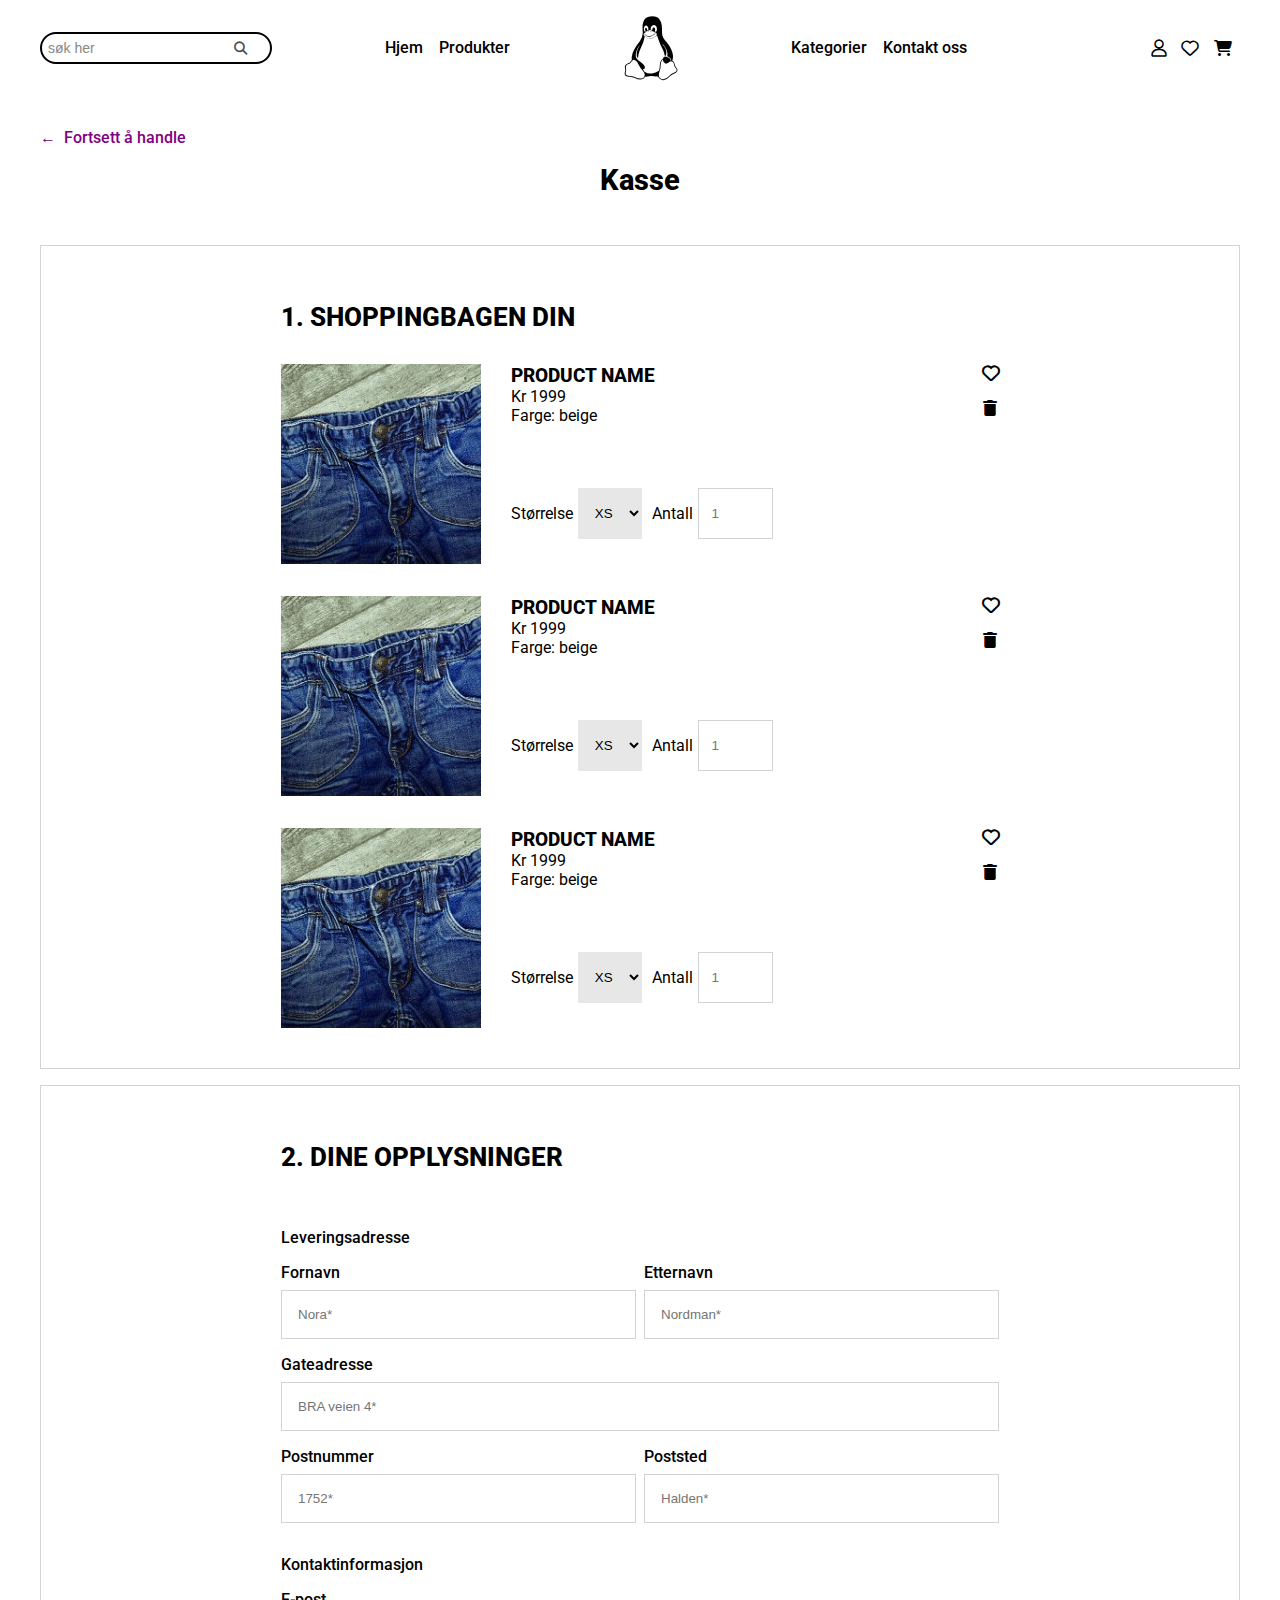
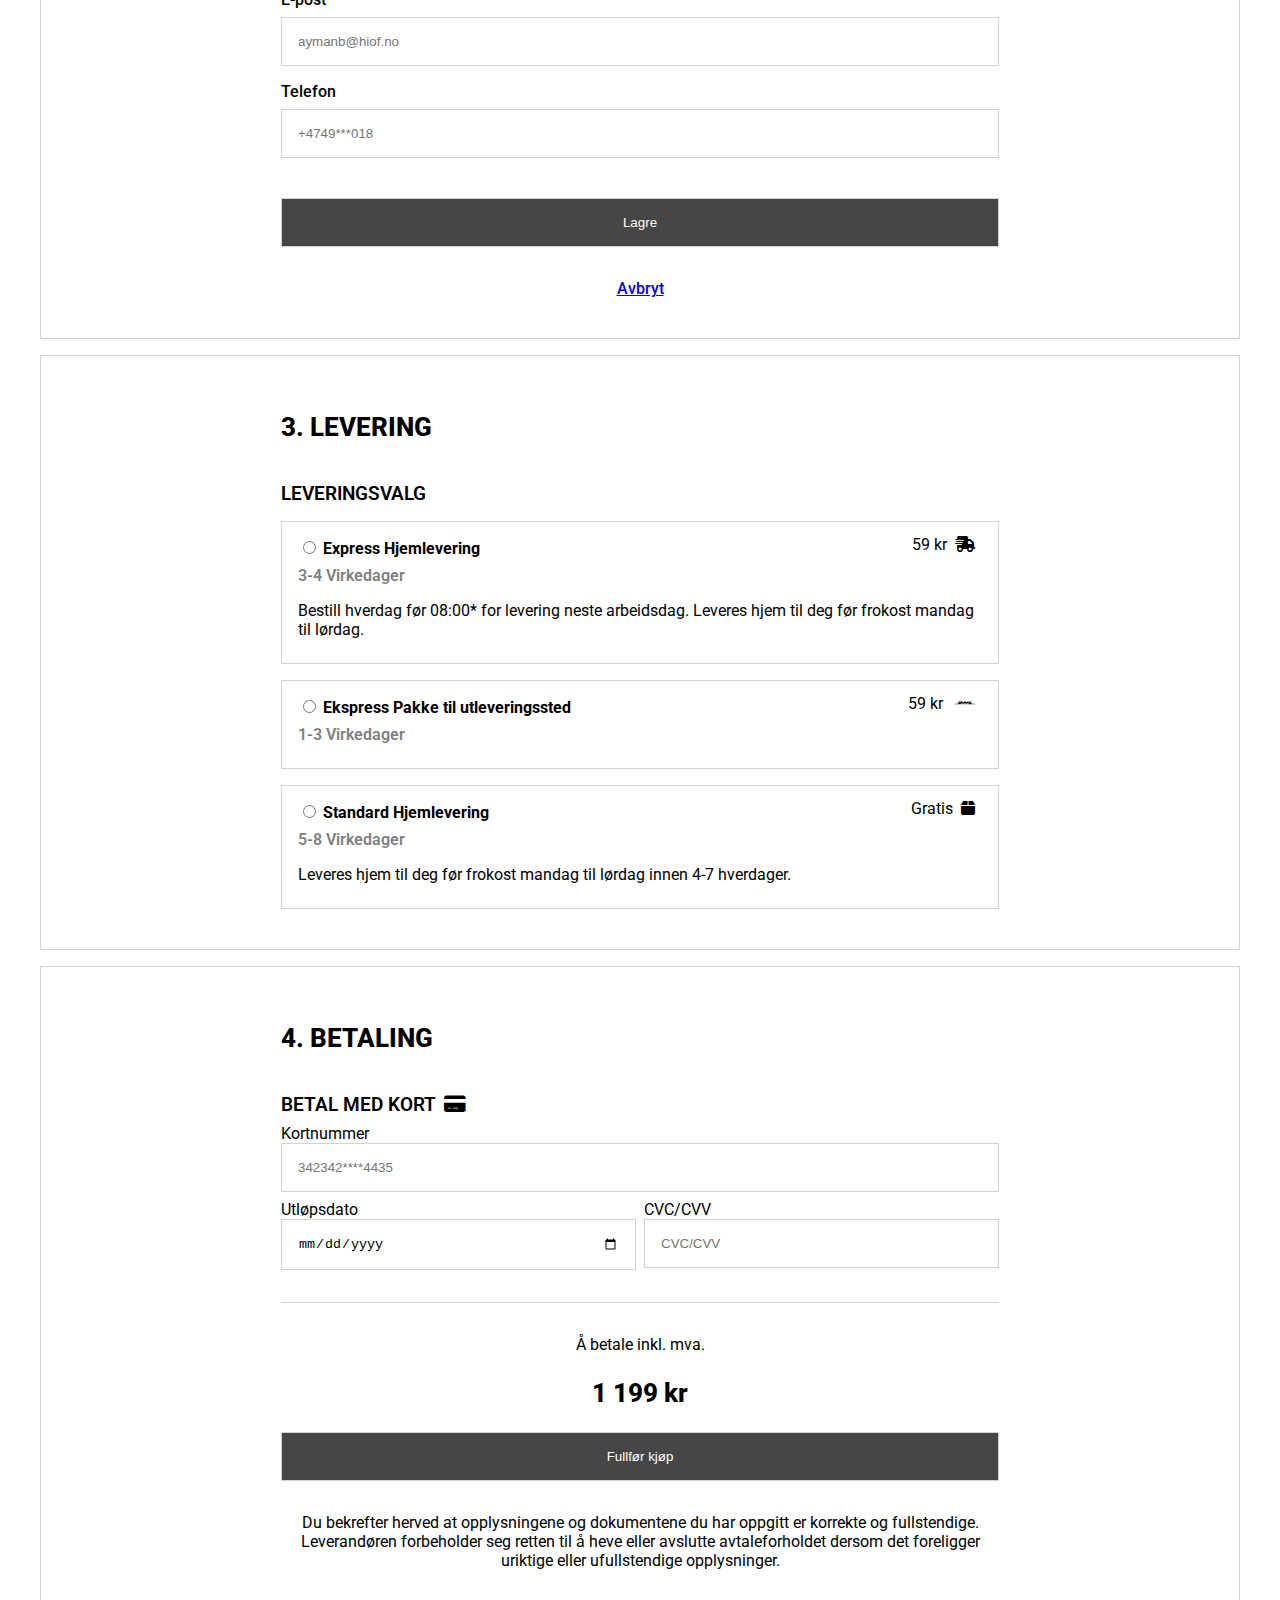
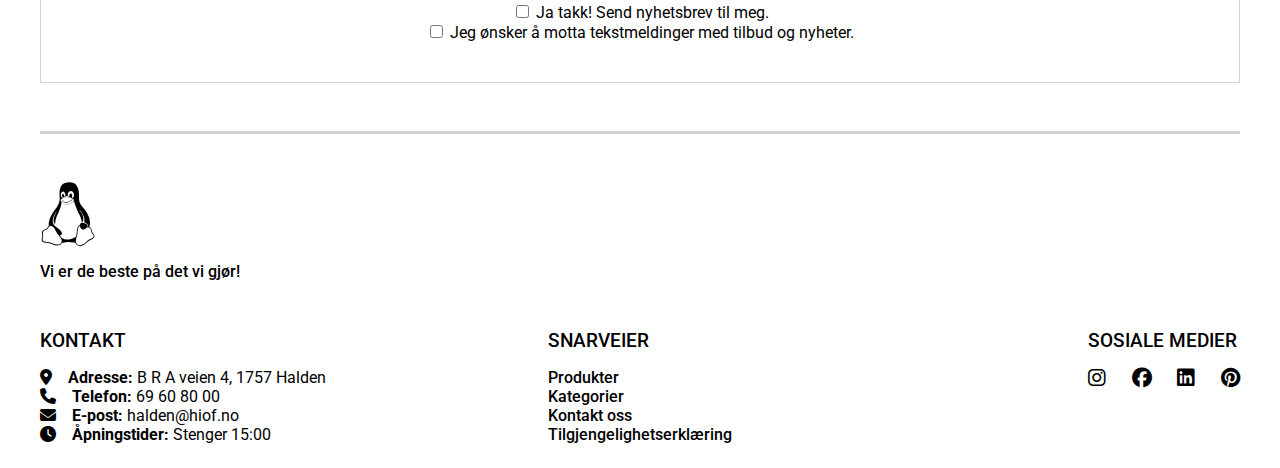
==== checkout.html @ c7c42a39 "Added schema to the rest of the sites" ====
<!DOCTYPE html>
<html lang="nb">
<head>
    <meta charset="UTF-8">
    <meta name="viewport" content="width=device-width, initial-scale=1.0">
    <!-- SEO meta start-->
    <meta name="description" content="Betalingsside - Få dine favoritt klestøy levert til deg.">
    <meta name="author" content="Ayman Bellamine">
    <meta name="keywords" content="mote, stil, klær">
    <!-- SEO meta slutt-->

    <!-- Facebook meta start -->
    <meta property="og:title" content="Mote for både hverdagen og spesielle anledninger.">
    <meta property="og:image" content="images/outfit_220x450.jpg">
    <!-- Facebook meta slutt -->

    <!-- twitter meta start -->
    <meta name="twitter:title" content="Mote for både hverdagen og spesielle anledninger.">
    <meta name="twitter:site" content="@best_fashion_shop"> <!-- Later som det er ekte >.< -->
    <meta name="twitter:author" content="@aymanbella"> <!-- Har ikke twitter, takk og lov :) -->
    <meta name="twitter:card" content="summary_large_image">
    <!-- twitter meta slutt -->
     
    <link rel="stylesheet" href="ikoner/css/solid.css">
    <link rel="stylesheet" href="ikoner/css/fontawesome.css">
    <link rel="stylesheet" href="ikoner/css/brands.css">
    <link rel="stylesheet" href="css/style.css">
    <title>Min nettbutikk | FASHION</title>
</head>
<body itemscope itemtype="https://schema.org/ClothingStore">
    <meta itemprop="name" content="Ayman's motebutikk">
    <meta itemprop="priceRange" content="$$$">
    <header id="site-header">
        <form id="search-bar">
            <label>
                <input type="search" placeholder="søk her" id="search">
                </label>
                <button type="submit"><i class="fa-solid fa-magnifying-glass"></i></button>
        </form>
        <nav id="site-nav">
            <ul>
                <li><a href="index.html">Hjem</a></li>
                <li><a href="index.html#pop-products">Produkter</a></li>
            </ul>
            <a href="index.html"><i class="fa-brands fa-linux"></i></a>
            <ul>
                <li><a href="index.html#pop-categories">Kategorier</a></li>
                <li><a href="#footer-contact">Kontakt oss</a>
            </ul>
        </nav>
        <nav id="customer-nav">
            <a href="#"><i class="fa-regular fa-user"></i></a>
            <a href="#"><i class="fa-regular fa-heart"></i></a>
            <a href="checkout.html"><i class="fa-solid fa-cart-shopping"></i></a>
        </nav>
    </header>
    <main>
        <a href="index.html" id="keep-shopping-link">Fortsett å handle</a>
        <h1 id="cart-header">Kasse</h1>
        <section class="checkout-container">
            <h2>1. SHOPPINGBAGEN DIN</h2>
            <article class="checkout-product">
                <figure>
                    <img src="images/jeans_200x200.jpg" alt="">
                    <figcaption>
                        <h4>PRODUCT NAME</h4>
                        <p>Kr 1999</p>
                        <p>Farge: beige</p>
                    </figcaption>
                </figure>
                <form class="checkout-form">
                    <p>Størrelse</p>
                    <select class="cart-size-menu" name="size">
                        <option>XS</option>
                        <option>S</option>
                        <option>M</option>
                        <option>L</option>
                        <option>XL</option>
                    </select>
                    <label for="qty-input-1">Antall</label>
                    <input type="number" id="qty-input-1" class="quantity" placeholder="1" min="1" max="10">
                </form>
                <ul>
                    <li><i class="fa-regular fa-heart"></i></li>
                    <li><i class="fa-solid fa-trash"></i></li>
                </ul>
            </article>
            <article class="checkout-product">
                <figure>
                    <img src="images/jeans_200x200.jpg" alt="">
                    <figcaption>
                        <h4>PRODUCT NAME</h4>
                        <p>Kr 1999</p>
                        <p>Farge: beige</p>
                    </figcaption>
                </figure>
                <form class="checkout-form">
                    <p>Størrelse</p>
                    <select class="cart-size-menu" name="size">
                        <option>XS</option>
                        <option>S</option>
                        <option>M</option>
                        <option>L</option>
                        <option>XL</option>
                    </select>
                    <label for="qty-input-2">Antall</label>
                    <input type="number" id="qty-input-2" class="quantity" placeholder="1" min="1" max="10">
                </form>
                <ul>
                    <li><i class="fa-regular fa-heart"></i></li>
                    <li><i class="fa-solid fa-trash"></i></li>
                </ul>
            </article>
            <article class="checkout-product">
                <figure>
                    <img src="images/jeans_200x200.jpg" alt="">
                    <figcaption>
                        <h4>PRODUCT NAME</h4>
                        <p>Kr 1999</p>
                        <p>Farge: beige</p>
                    </figcaption>
                </figure>
                <form class="checkout-form">
                    <p>Størrelse</p>
                    <select class="cart-size-menu" name="size">
                        <option>XS</option>
                        <option>S</option>
                        <option>M</option>
                        <option>L</option>
                        <option>XL</option>
                    </select>
                    <label for="qty-input-3">Antall</label>
                    <input type="number" id="qty-input-3" class="quantity" placeholder="1" min="1" max="10">
                </form>
                <ul>
                    <li><i class="fa-regular fa-heart"></i></li>
                    <li><i class="fa-solid fa-trash"></i></li>
                </ul>
            </article>
        </section>
        <section class="checkout-container">
            <h2>2. DINE OPPLYSNINGER</h2>
            <form id="customer-data-form">
                <p id="p-address">Leveringsadresse</p>
                <label>
                    Fornavn
                    <input type="text" placeholder="Nora*" id="fname">
                </label>
                <label>
                    Etternavn
                    <input type="text" placeholder="Nordman*" id="lname">
                </label>
                <label id="address-label">
                    Gateadresse
                    <input type="text" placeholder="BRA veien 4*" id="address">
                </label>
                <label>
                    Postnummer
                    <input type="number" placeholder="1752*" id="postcode" min="1" max="9999">
                </label>
                <label>
                    Poststed
                    <input type="text" placeholder="Halden*" id="postarea">
                </label>
                <p id="p-contactinfo">Kontaktinformasjon</p>
                <label id="email-label">
                    E-post
                    <input type="email" placeholder="aymanb@hiof.no" id="email">
                </label>
                <label id="phone-label">
                    Telefon
                    <input type="tel" placeholder="+4749***018" id="phone">
                </label>
                <input type="submit" value="Lagre" id="save-btn">
                <a href="#">Avbryt</a>
            </form>
        </section>
        <section class="checkout-container">
            <h2>3. LEVERING</h2>
            <form id="delivery-form">
                <h4>LEVERINGSVALG</h4>
                <label>
                    <input type="radio" id="express-home" name="choice">
                    <span class="delivery-type">Express Hjemlevering</span>     
                    <span class="delivery-time">3-4 Virkedager</span>
                    <span class="delivery-price">59 kr<i class="fa-solid fa-truck-fast" aria-hidden="true"></i></span>
                    <span class="delivery-info">
                        Bestill hverdag før 08:00* for levering neste arbeidsdag.
                        Leveres hjem til deg før frokost mandag til lørdag.
                    </span>         
                </label>
                <label>
                    <input type="radio" id="express-pickup" name="choice">
                    <span class="delivery-type">Ekspress Pakke til utleveringssted</span>
                    <span class="delivery-time">1-3 Virkedager</span>
                    <span class="delivery-price">59 kr <i class="fa-brands fa-dhl" aria-hidden="true"></i></span>
                </label>
                <label>
                    <input type="radio" id="standard" name="choice">
                    <span class="delivery-type">Standard Hjemlevering</span>
                    <span class="delivery-time">5-8 Virkedager</span>
                    <span class="delivery-price">Gratis<i class="fa-solid fa-box" aria-hidden="true"></i></span>
                    <span class="delivery-info">
                        Leveres hjem til deg før frokost mandag til lørdag
                        innen 4-7 hverdager.
                    </span>
                </label>
            </form>
        </section>
        <section class="checkout-container">
            <h2>4. BETALING</h2>
            <form id="payment-form">
                <h4>BETAL MED KORT<i class="fa-solid fa-credit-card"></i></h4>
                <label id="card-num-label">
                Kortnummer
                <input type="number" placeholder="342342****4435" id="card-number">
                </label>
                <label>
                Utløpsdato
                <input type="date" id="card-date">
                </label>
                <label>
                CVC/CVV
                <input type="number" placeholder="CVC/CVV" id="card-cvc">
                </label>
                <p>Å betale inkl. mva.</p>
                <h3>1 199 kr</h3>
                <input type="submit" id="purchase-btn" value="Fullfør kjøp">
            </form>
            <p id="p-payment-terms">
                Du bekrefter herved at opplysningene og dokumentene du har oppgitt er
                korrekte og fullstendige. Leverandøren forbeholder seg retten til å
                heve eller avslutte avtaleforholdet dersom det foreligger uriktige
                eller ufullstendige opplysninger.
            </p>
            <form id="spam-form">
                <label>
                    <input type="checkbox" id="newsletter" name="newsletter">
                    <span>Ja takk! Send nyhetsbrev til meg.</span>
                </label>
                <label>
                    <input type="checkbox" id="messages" name="messages">
                    <span>Jeg ønsker å motta tekstmeldinger med tilbud og nyheter.</span>
                </label>
            </form>
        </section>
    </main>
    <footer>
        <section class="footer-logo" id="footer-logo">
            <h2 class="visually-hidden">Footer logo</h2>
            <i class="fa-brands fa-linux"></i>
            <p itemprop="slogan">Vi er de beste på det vi gjør!</p>
        </section>
        <section id="footer-contact">
            <h4>KONTAKT</h4>
            <ul>
                <li itemprop="address"><i class="fa-solid fa-location-dot"></i><b>Adresse:</b> B R A veien 4, 1757 Halden</li>
                <li itemprop="telephone"><i class="fa-solid fa-phone"></i><b>Telefon:</b> 69 60 80 00</li>
                <li itemprop="email"><i class="fa-solid fa-envelope"></i><b>E-post:</b> halden@hiof.no</li>
                <li itemprop="openingHours"><i class="fa-solid fa-clock"></i><b>Åpningstider:</b> Stenger 15:00</li>
            </ul>
        </section>
        <section id="footer-shortcuts">
            <h4>SNARVEIER</h4>
            <nav>
                <ul>
                    <li><a href="index.html/#pop-products">Produkter</a></li>
                    <li><a href="index.html/#pop-categories">Kategorier</a></li>
                    <li><a href="#footer-contact">Kontakt oss</a></li>
                    <li><a href="#">Tilgjengelighetserklæring</a></li>
                </ul>
            </nav>
        </section>
        <section id="footer-some">
            <h4>SOSIALE MEDIER</h4>
            <ul>
                <li><a href="https://www.instagram.com"><i class="fa-brands fa-instagram"></i></a></li>
                <li><a href="https://www.facebook.com"><i class="fa-brands fa-facebook"></i></a></li>
                <li><a href="https://www.linkedin.com"><i class="fa-brands fa-linkedin"></i></a></li>
                <li><a href="https://www.pinterest.com"><i class="fa-brands fa-pinterest"></i></a></li>
            </ul>
        </section>
    </footer>
</body>
</html>
---- ikoner/css/solid.css ----
/*!
 * Font Awesome Free 6.6.0 by @fontawesome - https://fontawesome.com
 * License - https://fontawesome.com/license/free (Icons: CC BY 4.0, Fonts: SIL OFL 1.1, Code: MIT License)
 * Copyright 2024 Fonticons, Inc.
 */
:root, :host {
  --fa-style-family-classic: "Font Awesome 6 Free";
  --fa-font-solid: normal 900 1em/1 "Font Awesome 6 Free";
}

@font-face {
  font-family: "Font Awesome 6 Free";
  font-style: normal;
  font-weight: 900;
  font-display: block;
  src: url("../webfonts/fa-solid-900.woff2") format("woff2"), url("../webfonts/fa-solid-900.ttf") format("truetype");
}
.fas,
.fa-solid {
  font-weight: 900;
}/*# sourceMappingURL=solid.css.map */
---- ikoner/css/brands.css ----
/*!
 * Font Awesome Free 6.6.0 by @fontawesome - https://fontawesome.com
 * License - https://fontawesome.com/license/free (Icons: CC BY 4.0, Fonts: SIL OFL 1.1, Code: MIT License)
 * Copyright 2024 Fonticons, Inc.
 */
:root, :host {
  --fa-style-family-brands: "Font Awesome 6 Brands";
  --fa-font-brands: normal 400 1em/1 "Font Awesome 6 Brands";
}

@font-face {
  font-family: "Font Awesome 6 Brands";
  font-style: normal;
  font-weight: 400;
  font-display: block;
  src: url("../webfonts/fa-brands-400.woff2") format("woff2"), url("../webfonts/fa-brands-400.ttf") format("truetype");
}
.fab,
.fa-brands {
  font-weight: 400;
}

.fa-monero:before {
  content: "\f3d0";
}

.fa-hooli:before {
  content: "\f427";
}

.fa-yelp:before {
  content: "\f1e9";
}

.fa-cc-visa:before {
  content: "\f1f0";
}

.fa-lastfm:before {
  content: "\f202";
}

.fa-shopware:before {
  content: "\f5b5";
}

.fa-creative-commons-nc:before {
  content: "\f4e8";
}

.fa-aws:before {
  content: "\f375";
}

.fa-redhat:before {
  content: "\f7bc";
}

.fa-yoast:before {
  content: "\f2b1";
}

.fa-cloudflare:before {
  content: "\e07d";
}

.fa-ups:before {
  content: "\f7e0";
}

.fa-pixiv:before {
  content: "\e640";
}

.fa-wpexplorer:before {
  content: "\f2de";
}

.fa-dyalog:before {
  content: "\f399";
}

.fa-bity:before {
  content: "\f37a";
}

.fa-stackpath:before {
  content: "\f842";
}

.fa-buysellads:before {
  content: "\f20d";
}

.fa-first-order:before {
  content: "\f2b0";
}

.fa-modx:before {
  content: "\f285";
}

.fa-guilded:before {
  content: "\e07e";
}

.fa-vnv:before {
  content: "\f40b";
}

.fa-square-js:before {
  content: "\f3b9";
}

.fa-js-square:before {
  content: "\f3b9";
}

.fa-microsoft:before {
  content: "\f3ca";
}

.fa-qq:before {
  content: "\f1d6";
}

.fa-orcid:before {
  content: "\f8d2";
}

.fa-java:before {
  content: "\f4e4";
}

.fa-invision:before {
  content: "\f7b0";
}

.fa-creative-commons-pd-alt:before {
  content: "\f4ed";
}

.fa-centercode:before {
  content: "\f380";
}

.fa-glide-g:before {
  content: "\f2a6";
}

.fa-drupal:before {
  content: "\f1a9";
}

.fa-jxl:before {
  content: "\e67b";
}

.fa-dart-lang:before {
  content: "\e693";
}

.fa-hire-a-helper:before {
  content: "\f3b0";
}

.fa-creative-commons-by:before {
  content: "\f4e7";
}

.fa-unity:before {
  content: "\e049";
}

.fa-whmcs:before {
  content: "\f40d";
}

.fa-rocketchat:before {
  content: "\f3e8";
}

.fa-vk:before {
  content: "\f189";
}

.fa-untappd:before {
  content: "\f405";
}

.fa-mailchimp:before {
  content: "\f59e";
}

.fa-css3-alt:before {
  content: "\f38b";
}

.fa-square-reddit:before {
  content: "\f1a2";
}

.fa-reddit-square:before {
  content: "\f1a2";
}

.fa-vimeo-v:before {
  content: "\f27d";
}

.fa-contao:before {
  content: "\f26d";
}

.fa-square-font-awesome:before {
  content: "\e5ad";
}

.fa-deskpro:before {
  content: "\f38f";
}

.fa-brave:before {
  content: "\e63c";
}

.fa-sistrix:before {
  content: "\f3ee";
}

.fa-square-instagram:before {
  content: "\e055";
}

.fa-instagram-square:before {
  content: "\e055";
}

.fa-battle-net:before {
  content: "\f835";
}

.fa-the-red-yeti:before {
  content: "\f69d";
}

.fa-square-hacker-news:before {
  content: "\f3af";
}

.fa-hacker-news-square:before {
  content: "\f3af";
}

.fa-edge:before {
  content: "\f282";
}

.fa-threads:before {
  content: "\e618";
}

.fa-napster:before {
  content: "\f3d2";
}

.fa-square-snapchat:before {
  content: "\f2ad";
}

.fa-snapchat-square:before {
  content: "\f2ad";
}

.fa-google-plus-g:before {
  content: "\f0d5";
}

.fa-artstation:before {
  content: "\f77a";
}

.fa-markdown:before {
  content: "\f60f";
}

.fa-sourcetree:before {
  content: "\f7d3";
}

.fa-google-plus:before {
  content: "\f2b3";
}

.fa-diaspora:before {
  content: "\f791";
}

.fa-foursquare:before {
  content: "\f180";
}

.fa-stack-overflow:before {
  content: "\f16c";
}

.fa-github-alt:before {
  content: "\f113";
}

.fa-phoenix-squadron:before {
  content: "\f511";
}

.fa-pagelines:before {
  content: "\f18c";
}

.fa-algolia:before {
  content: "\f36c";
}

.fa-red-river:before {
  content: "\f3e3";
}

.fa-creative-commons-sa:before {
  content: "\f4ef";
}

.fa-safari:before {
  content: "\f267";
}

.fa-google:before {
  content: "\f1a0";
}

.fa-square-font-awesome-stroke:before {
  content: "\f35c";
}

.fa-font-awesome-alt:before {
  content: "\f35c";
}

.fa-atlassian:before {
  content: "\f77b";
}

.fa-linkedin-in:before {
  content: "\f0e1";
}

.fa-digital-ocean:before {
  content: "\f391";
}

.fa-nimblr:before {
  content: "\f5a8";
}

.fa-chromecast:before {
  content: "\f838";
}

.fa-evernote:before {
  content: "\f839";
}

.fa-hacker-news:before {
  content: "\f1d4";
}

.fa-creative-commons-sampling:before {
  content: "\f4f0";
}

.fa-adversal:before {
  content: "\f36a";
}

.fa-creative-commons:before {
  content: "\f25e";
}

.fa-watchman-monitoring:before {
  content: "\e087";
}

.fa-fonticons:before {
  content: "\f280";
}

.fa-weixin:before {
  content: "\f1d7";
}

.fa-shirtsinbulk:before {
  content: "\f214";
}

.fa-codepen:before {
  content: "\f1cb";
}

.fa-git-alt:before {
  content: "\f841";
}

.fa-lyft:before {
  content: "\f3c3";
}

.fa-rev:before {
  content: "\f5b2";
}

.fa-windows:before {
  content: "\f17a";
}

.fa-wizards-of-the-coast:before {
  content: "\f730";
}

.fa-square-viadeo:before {
  content: "\f2aa";
}

.fa-viadeo-square:before {
  content: "\f2aa";
}

.fa-meetup:before {
  content: "\f2e0";
}

.fa-centos:before {
  content: "\f789";
}

.fa-adn:before {
  content: "\f170";
}

.fa-cloudsmith:before {
  content: "\f384";
}

.fa-opensuse:before {
  content: "\e62b";
}

.fa-pied-piper-alt:before {
  content: "\f1a8";
}

.fa-square-dribbble:before {
  content: "\f397";
}

.fa-dribbble-square:before {
  content: "\f397";
}

.fa-codiepie:before {
  content: "\f284";
}

.fa-node:before {
  content: "\f419";
}

.fa-mix:before {
  content: "\f3cb";
}

.fa-steam:before {
  content: "\f1b6";
}

.fa-cc-apple-pay:before {
  content: "\f416";
}

.fa-scribd:before {
  content: "\f28a";
}

.fa-debian:before {
  content: "\e60b";
}

.fa-openid:before {
  content: "\f19b";
}

.fa-instalod:before {
  content: "\e081";
}

.fa-expeditedssl:before {
  content: "\f23e";
}

.fa-sellcast:before {
  content: "\f2da";
}

.fa-square-twitter:before {
  content: "\f081";
}

.fa-twitter-square:before {
  content: "\f081";
}

.fa-r-project:before {
  content: "\f4f7";
}

.fa-delicious:before {
  content: "\f1a5";
}

.fa-freebsd:before {
  content: "\f3a4";
}

.fa-vuejs:before {
  content: "\f41f";
}

.fa-accusoft:before {
  content: "\f369";
}

.fa-ioxhost:before {
  content: "\f208";
}

.fa-fonticons-fi:before {
  content: "\f3a2";
}

.fa-app-store:before {
  content: "\f36f";
}

.fa-cc-mastercard:before {
  content: "\f1f1";
}

.fa-itunes-note:before {
  content: "\f3b5";
}

.fa-golang:before {
  content: "\e40f";
}

.fa-kickstarter:before {
  content: "\f3bb";
}

.fa-square-kickstarter:before {
  content: "\f3bb";
}

.fa-grav:before {
  content: "\f2d6";
}

.fa-weibo:before {
  content: "\f18a";
}

.fa-uncharted:before {
  content: "\e084";
}

.fa-firstdraft:before {
  content: "\f3a1";
}

.fa-square-youtube:before {
  content: "\f431";
}

.fa-youtube-square:before {
  content: "\f431";
}

.fa-wikipedia-w:before {
  content: "\f266";
}

.fa-wpressr:before {
  content: "\f3e4";
}

.fa-rendact:before {
  content: "\f3e4";
}

.fa-angellist:before {
  content: "\f209";
}

.fa-galactic-republic:before {
  content: "\f50c";
}

.fa-nfc-directional:before {
  content: "\e530";
}

.fa-skype:before {
  content: "\f17e";
}

.fa-joget:before {
  content: "\f3b7";
}

.fa-fedora:before {
  content: "\f798";
}

.fa-stripe-s:before {
  content: "\f42a";
}

.fa-meta:before {
  content: "\e49b";
}

.fa-laravel:before {
  content: "\f3bd";
}

.fa-hotjar:before {
  content: "\f3b1";
}

.fa-bluetooth-b:before {
  content: "\f294";
}

.fa-square-letterboxd:before {
  content: "\e62e";
}

.fa-sticker-mule:before {
  content: "\f3f7";
}

.fa-creative-commons-zero:before {
  content: "\f4f3";
}

.fa-hips:before {
  content: "\f452";
}

.fa-behance:before {
  content: "\f1b4";
}

.fa-reddit:before {
  content: "\f1a1";
}

.fa-discord:before {
  content: "\f392";
}

.fa-chrome:before {
  content: "\f268";
}

.fa-app-store-ios:before {
  content: "\f370";
}

.fa-cc-discover:before {
  content: "\f1f2";
}

.fa-wpbeginner:before {
  content: "\f297";
}

.fa-confluence:before {
  content: "\f78d";
}

.fa-shoelace:before {
  content: "\e60c";
}

.fa-mdb:before {
  content: "\f8ca";
}

.fa-dochub:before {
  content: "\f394";
}

.fa-accessible-icon:before {
  content: "\f368";
}

.fa-ebay:before {
  content: "\f4f4";
}

.fa-amazon:before {
  content: "\f270";
}

.fa-unsplash:before {
  content: "\e07c";
}

.fa-yarn:before {
  content: "\f7e3";
}

.fa-square-steam:before {
  content: "\f1b7";
}

.fa-steam-square:before {
  content: "\f1b7";
}

.fa-500px:before {
  content: "\f26e";
}

.fa-square-vimeo:before {
  content: "\f194";
}

.fa-vimeo-square:before {
  content: "\f194";
}

.fa-asymmetrik:before {
  content: "\f372";
}

.fa-font-awesome:before {
  content: "\f2b4";
}

.fa-font-awesome-flag:before {
  content: "\f2b4";
}

.fa-font-awesome-logo-full:before {
  content: "\f2b4";
}

.fa-gratipay:before {
  content: "\f184";
}

.fa-apple:before {
  content: "\f179";
}

.fa-hive:before {
  content: "\e07f";
}

.fa-gitkraken:before {
  content: "\f3a6";
}

.fa-keybase:before {
  content: "\f4f5";
}

.fa-apple-pay:before {
  content: "\f415";
}

.fa-padlet:before {
  content: "\e4a0";
}

.fa-amazon-pay:before {
  content: "\f42c";
}

.fa-square-github:before {
  content: "\f092";
}

.fa-github-square:before {
  content: "\f092";
}

.fa-stumbleupon:before {
  content: "\f1a4";
}

.fa-fedex:before {
  content: "\f797";
}

.fa-phoenix-framework:before {
  content: "\f3dc";
}

.fa-shopify:before {
  content: "\e057";
}

.fa-neos:before {
  content: "\f612";
}

.fa-square-threads:before {
  content: "\e619";
}

.fa-hackerrank:before {
  content: "\f5f7";
}

.fa-researchgate:before {
  content: "\f4f8";
}

.fa-swift:before {
  content: "\f8e1";
}

.fa-angular:before {
  content: "\f420";
}

.fa-speakap:before {
  content: "\f3f3";
}

.fa-angrycreative:before {
  content: "\f36e";
}

.fa-y-combinator:before {
  content: "\f23b";
}

.fa-empire:before {
  content: "\f1d1";
}

.fa-envira:before {
  content: "\f299";
}

.fa-google-scholar:before {
  content: "\e63b";
}

.fa-square-gitlab:before {
  content: "\e5ae";
}

.fa-gitlab-square:before {
  content: "\e5ae";
}

.fa-studiovinari:before {
  content: "\f3f8";
}

.fa-pied-piper:before {
  content: "\f2ae";
}

.fa-wordpress:before {
  content: "\f19a";
}

.fa-product-hunt:before {
  content: "\f288";
}

.fa-firefox:before {
  content: "\f269";
}

.fa-linode:before {
  content: "\f2b8";
}

.fa-goodreads:before {
  content: "\f3a8";
}

.fa-square-odnoklassniki:before {
  content: "\f264";
}

.fa-odnoklassniki-square:before {
  content: "\f264";
}

.fa-jsfiddle:before {
  content: "\f1cc";
}

.fa-sith:before {
  content: "\f512";
}

.fa-themeisle:before {
  content: "\f2b2";
}

.fa-page4:before {
  content: "\f3d7";
}

.fa-hashnode:before {
  content: "\e499";
}

.fa-react:before {
  content: "\f41b";
}

.fa-cc-paypal:before {
  content: "\f1f4";
}

.fa-squarespace:before {
  content: "\f5be";
}

.fa-cc-stripe:before {
  content: "\f1f5";
}

.fa-creative-commons-share:before {
  content: "\f4f2";
}

.fa-bitcoin:before {
  content: "\f379";
}

.fa-keycdn:before {
  content: "\f3ba";
}

.fa-opera:before {
  content: "\f26a";
}

.fa-itch-io:before {
  content: "\f83a";
}

.fa-umbraco:before {
  content: "\f8e8";
}

.fa-galactic-senate:before {
  content: "\f50d";
}

.fa-ubuntu:before {
  content: "\f7df";
}

.fa-draft2digital:before {
  content: "\f396";
}

.fa-stripe:before {
  content: "\f429";
}

.fa-houzz:before {
  content: "\f27c";
}

.fa-gg:before {
  content: "\f260";
}

.fa-dhl:before {
  content: "\f790";
}

.fa-square-pinterest:before {
  content: "\f0d3";
}

.fa-pinterest-square:before {
  content: "\f0d3";
}

.fa-xing:before {
  content: "\f168";
}

.fa-blackberry:before {
  content: "\f37b";
}

.fa-creative-commons-pd:before {
  content: "\f4ec";
}

.fa-playstation:before {
  content: "\f3df";
}

.fa-quinscape:before {
  content: "\f459";
}

.fa-less:before {
  content: "\f41d";
}

.fa-blogger-b:before {
  content: "\f37d";
}

.fa-opencart:before {
  content: "\f23d";
}

.fa-vine:before {
  content: "\f1ca";
}

.fa-signal-messenger:before {
  content: "\e663";
}

.fa-paypal:before {
  content: "\f1ed";
}

.fa-gitlab:before {
  content: "\f296";
}

.fa-typo3:before {
  content: "\f42b";
}

.fa-reddit-alien:before {
  content: "\f281";
}

.fa-yahoo:before {
  content: "\f19e";
}

.fa-dailymotion:before {
  content: "\e052";
}

.fa-affiliatetheme:before {
  content: "\f36b";
}

.fa-pied-piper-pp:before {
  content: "\f1a7";
}

.fa-bootstrap:before {
  content: "\f836";
}

.fa-odnoklassniki:before {
  content: "\f263";
}

.fa-nfc-symbol:before {
  content: "\e531";
}

.fa-mintbit:before {
  content: "\e62f";
}

.fa-ethereum:before {
  content: "\f42e";
}

.fa-speaker-deck:before {
  content: "\f83c";
}

.fa-creative-commons-nc-eu:before {
  content: "\f4e9";
}

.fa-patreon:before {
  content: "\f3d9";
}

.fa-avianex:before {
  content: "\f374";
}

.fa-ello:before {
  content: "\f5f1";
}

.fa-gofore:before {
  content: "\f3a7";
}

.fa-bimobject:before {
  content: "\f378";
}

.fa-brave-reverse:before {
  content: "\e63d";
}

.fa-facebook-f:before {
  content: "\f39e";
}

.fa-square-google-plus:before {
  content: "\f0d4";
}

.fa-google-plus-square:before {
  content: "\f0d4";
}

.fa-web-awesome:before {
  content: "\e682";
}

.fa-mandalorian:before {
  content: "\f50f";
}

.fa-first-order-alt:before {
  content: "\f50a";
}

.fa-osi:before {
  content: "\f41a";
}

.fa-google-wallet:before {
  content: "\f1ee";
}

.fa-d-and-d-beyond:before {
  content: "\f6ca";
}

.fa-periscope:before {
  content: "\f3da";
}

.fa-fulcrum:before {
  content: "\f50b";
}

.fa-cloudscale:before {
  content: "\f383";
}

.fa-forumbee:before {
  content: "\f211";
}

.fa-mizuni:before {
  content: "\f3cc";
}

.fa-schlix:before {
  content: "\f3ea";
}

.fa-square-xing:before {
  content: "\f169";
}

.fa-xing-square:before {
  content: "\f169";
}

.fa-bandcamp:before {
  content: "\f2d5";
}

.fa-wpforms:before {
  content: "\f298";
}

.fa-cloudversify:before {
  content: "\f385";
}

.fa-usps:before {
  content: "\f7e1";
}

.fa-megaport:before {
  content: "\f5a3";
}

.fa-magento:before {
  content: "\f3c4";
}

.fa-spotify:before {
  content: "\f1bc";
}

.fa-optin-monster:before {
  content: "\f23c";
}

.fa-fly:before {
  content: "\f417";
}

.fa-aviato:before {
  content: "\f421";
}

.fa-itunes:before {
  content: "\f3b4";
}

.fa-cuttlefish:before {
  content: "\f38c";
}

.fa-blogger:before {
  content: "\f37c";
}

.fa-flickr:before {
  content: "\f16e";
}

.fa-viber:before {
  content: "\f409";
}

.fa-soundcloud:before {
  content: "\f1be";
}

.fa-digg:before {
  content: "\f1a6";
}

.fa-tencent-weibo:before {
  content: "\f1d5";
}

.fa-letterboxd:before {
  content: "\e62d";
}

.fa-symfony:before {
  content: "\f83d";
}

.fa-maxcdn:before {
  content: "\f136";
}

.fa-etsy:before {
  content: "\f2d7";
}

.fa-facebook-messenger:before {
  content: "\f39f";
}

.fa-audible:before {
  content: "\f373";
}

.fa-think-peaks:before {
  content: "\f731";
}

.fa-bilibili:before {
  content: "\e3d9";
}

.fa-erlang:before {
  content: "\f39d";
}

.fa-x-twitter:before {
  content: "\e61b";
}

.fa-cotton-bureau:before {
  content: "\f89e";
}

.fa-dashcube:before {
  content: "\f210";
}

.fa-42-group:before {
  content: "\e080";
}

.fa-innosoft:before {
  content: "\e080";
}

.fa-stack-exchange:before {
  content: "\f18d";
}

.fa-elementor:before {
  content: "\f430";
}

.fa-square-pied-piper:before {
  content: "\e01e";
}

.fa-pied-piper-square:before {
  content: "\e01e";
}

.fa-creative-commons-nd:before {
  content: "\f4eb";
}

.fa-palfed:before {
  content: "\f3d8";
}

.fa-superpowers:before {
  content: "\f2dd";
}

.fa-resolving:before {
  content: "\f3e7";
}

.fa-xbox:before {
  content: "\f412";
}

.fa-square-web-awesome-stroke:before {
  content: "\e684";
}

.fa-searchengin:before {
  content: "\f3eb";
}

.fa-tiktok:before {
  content: "\e07b";
}

.fa-square-facebook:before {
  content: "\f082";
}

.fa-facebook-square:before {
  content: "\f082";
}

.fa-renren:before {
  content: "\f18b";
}

.fa-linux:before {
  content: "\f17c";
}

.fa-glide:before {
  content: "\f2a5";
}

.fa-linkedin:before {
  content: "\f08c";
}

.fa-hubspot:before {
  content: "\f3b2";
}

.fa-deploydog:before {
  content: "\f38e";
}

.fa-twitch:before {
  content: "\f1e8";
}

.fa-flutter:before {
  content: "\e694";
}

.fa-ravelry:before {
  content: "\f2d9";
}

.fa-mixer:before {
  content: "\e056";
}

.fa-square-lastfm:before {
  content: "\f203";
}

.fa-lastfm-square:before {
  content: "\f203";
}

.fa-vimeo:before {
  content: "\f40a";
}

.fa-mendeley:before {
  content: "\f7b3";
}

.fa-uniregistry:before {
  content: "\f404";
}

.fa-figma:before {
  content: "\f799";
}

.fa-creative-commons-remix:before {
  content: "\f4ee";
}

.fa-cc-amazon-pay:before {
  content: "\f42d";
}

.fa-dropbox:before {
  content: "\f16b";
}

.fa-instagram:before {
  content: "\f16d";
}

.fa-cmplid:before {
  content: "\e360";
}

.fa-upwork:before {
  content: "\e641";
}

.fa-facebook:before {
  content: "\f09a";
}

.fa-gripfire:before {
  content: "\f3ac";
}

.fa-jedi-order:before {
  content: "\f50e";
}

.fa-uikit:before {
  content: "\f403";
}

.fa-fort-awesome-alt:before {
  content: "\f3a3";
}

.fa-phabricator:before {
  content: "\f3db";
}

.fa-ussunnah:before {
  content: "\f407";
}

.fa-earlybirds:before {
  content: "\f39a";
}

.fa-trade-federation:before {
  content: "\f513";
}

.fa-autoprefixer:before {
  content: "\f41c";
}

.fa-whatsapp:before {
  content: "\f232";
}

.fa-square-upwork:before {
  content: "\e67c";
}

.fa-slideshare:before {
  content: "\f1e7";
}

.fa-google-play:before {
  content: "\f3ab";
}

.fa-viadeo:before {
  content: "\f2a9";
}

.fa-line:before {
  content: "\f3c0";
}

.fa-google-drive:before {
  content: "\f3aa";
}

.fa-servicestack:before {
  content: "\f3ec";
}

.fa-simplybuilt:before {
  content: "\f215";
}

.fa-bitbucket:before {
  content: "\f171";
}

.fa-imdb:before {
  content: "\f2d8";
}

.fa-deezer:before {
  content: "\e077";
}

.fa-raspberry-pi:before {
  content: "\f7bb";
}

.fa-jira:before {
  content: "\f7b1";
}

.fa-docker:before {
  content: "\f395";
}

.fa-screenpal:before {
  content: "\e570";
}

.fa-bluetooth:before {
  content: "\f293";
}

.fa-gitter:before {
  content: "\f426";
}

.fa-d-and-d:before {
  content: "\f38d";
}

.fa-microblog:before {
  content: "\e01a";
}

.fa-cc-diners-club:before {
  content: "\f24c";
}

.fa-gg-circle:before {
  content: "\f261";
}

.fa-pied-piper-hat:before {
  content: "\f4e5";
}

.fa-kickstarter-k:before {
  content: "\f3bc";
}

.fa-yandex:before {
  content: "\f413";
}

.fa-readme:before {
  content: "\f4d5";
}

.fa-html5:before {
  content: "\f13b";
}

.fa-sellsy:before {
  content: "\f213";
}

.fa-square-web-awesome:before {
  content: "\e683";
}

.fa-sass:before {
  content: "\f41e";
}

.fa-wirsindhandwerk:before {
  content: "\e2d0";
}

.fa-wsh:before {
  content: "\e2d0";
}

.fa-buromobelexperte:before {
  content: "\f37f";
}

.fa-salesforce:before {
  content: "\f83b";
}

.fa-octopus-deploy:before {
  content: "\e082";
}

.fa-medapps:before {
  content: "\f3c6";
}

.fa-ns8:before {
  content: "\f3d5";
}

.fa-pinterest-p:before {
  content: "\f231";
}

.fa-apper:before {
  content: "\f371";
}

.fa-fort-awesome:before {
  content: "\f286";
}

.fa-waze:before {
  content: "\f83f";
}

.fa-bluesky:before {
  content: "\e671";
}

.fa-cc-jcb:before {
  content: "\f24b";
}

.fa-snapchat:before {
  content: "\f2ab";
}

.fa-snapchat-ghost:before {
  content: "\f2ab";
}

.fa-fantasy-flight-games:before {
  content: "\f6dc";
}

.fa-rust:before {
  content: "\e07a";
}

.fa-wix:before {
  content: "\f5cf";
}

.fa-square-behance:before {
  content: "\f1b5";
}

.fa-behance-square:before {
  content: "\f1b5";
}

.fa-supple:before {
  content: "\f3f9";
}

.fa-webflow:before {
  content: "\e65c";
}

.fa-rebel:before {
  content: "\f1d0";
}

.fa-css3:before {
  content: "\f13c";
}

.fa-staylinked:before {
  content: "\f3f5";
}

.fa-kaggle:before {
  content: "\f5fa";
}

.fa-space-awesome:before {
  content: "\e5ac";
}

.fa-deviantart:before {
  content: "\f1bd";
}

.fa-cpanel:before {
  content: "\f388";
}

.fa-goodreads-g:before {
  content: "\f3a9";
}

.fa-square-git:before {
  content: "\f1d2";
}

.fa-git-square:before {
  content: "\f1d2";
}

.fa-square-tumblr:before {
  content: "\f174";
}

.fa-tumblr-square:before {
  content: "\f174";
}

.fa-trello:before {
  content: "\f181";
}

.fa-creative-commons-nc-jp:before {
  content: "\f4ea";
}

.fa-get-pocket:before {
  content: "\f265";
}

.fa-perbyte:before {
  content: "\e083";
}

.fa-grunt:before {
  content: "\f3ad";
}

.fa-weebly:before {
  content: "\f5cc";
}

.fa-connectdevelop:before {
  content: "\f20e";
}

.fa-leanpub:before {
  content: "\f212";
}

.fa-black-tie:before {
  content: "\f27e";
}

.fa-themeco:before {
  content: "\f5c6";
}

.fa-python:before {
  content: "\f3e2";
}

.fa-android:before {
  content: "\f17b";
}

.fa-bots:before {
  content: "\e340";
}

.fa-free-code-camp:before {
  content: "\f2c5";
}

.fa-hornbill:before {
  content: "\f592";
}

.fa-js:before {
  content: "\f3b8";
}

.fa-ideal:before {
  content: "\e013";
}

.fa-git:before {
  content: "\f1d3";
}

.fa-dev:before {
  content: "\f6cc";
}

.fa-sketch:before {
  content: "\f7c6";
}

.fa-yandex-international:before {
  content: "\f414";
}

.fa-cc-amex:before {
  content: "\f1f3";
}

.fa-uber:before {
  content: "\f402";
}

.fa-github:before {
  content: "\f09b";
}

.fa-php:before {
  content: "\f457";
}

.fa-alipay:before {
  content: "\f642";
}

.fa-youtube:before {
  content: "\f167";
}

.fa-skyatlas:before {
  content: "\f216";
}

.fa-firefox-browser:before {
  content: "\e007";
}

.fa-replyd:before {
  content: "\f3e6";
}

.fa-suse:before {
  content: "\f7d6";
}

.fa-jenkins:before {
  content: "\f3b6";
}

.fa-twitter:before {
  content: "\f099";
}

.fa-rockrms:before {
  content: "\f3e9";
}

.fa-pinterest:before {
  content: "\f0d2";
}

.fa-buffer:before {
  content: "\f837";
}

.fa-npm:before {
  content: "\f3d4";
}

.fa-yammer:before {
  content: "\f840";
}

.fa-btc:before {
  content: "\f15a";
}

.fa-dribbble:before {
  content: "\f17d";
}

.fa-stumbleupon-circle:before {
  content: "\f1a3";
}

.fa-internet-explorer:before {
  content: "\f26b";
}

.fa-stubber:before {
  content: "\e5c7";
}

.fa-telegram:before {
  content: "\f2c6";
}

.fa-telegram-plane:before {
  content: "\f2c6";
}

.fa-old-republic:before {
  content: "\f510";
}

.fa-odysee:before {
  content: "\e5c6";
}

.fa-square-whatsapp:before {
  content: "\f40c";
}

.fa-whatsapp-square:before {
  content: "\f40c";
}

.fa-node-js:before {
  content: "\f3d3";
}

.fa-edge-legacy:before {
  content: "\e078";
}

.fa-slack:before {
  content: "\f198";
}

.fa-slack-hash:before {
  content: "\f198";
}

.fa-medrt:before {
  content: "\f3c8";
}

.fa-usb:before {
  content: "\f287";
}

.fa-tumblr:before {
  content: "\f173";
}

.fa-vaadin:before {
  content: "\f408";
}

.fa-quora:before {
  content: "\f2c4";
}

.fa-square-x-twitter:before {
  content: "\e61a";
}

.fa-reacteurope:before {
  content: "\f75d";
}

.fa-medium:before {
  content: "\f23a";
}

.fa-medium-m:before {
  content: "\f23a";
}

.fa-amilia:before {
  content: "\f36d";
}

.fa-mixcloud:before {
  content: "\f289";
}

.fa-flipboard:before {
  content: "\f44d";
}

.fa-viacoin:before {
  content: "\f237";
}

.fa-critical-role:before {
  content: "\f6c9";
}

.fa-sitrox:before {
  content: "\e44a";
}

.fa-discourse:before {
  content: "\f393";
}

.fa-joomla:before {
  content: "\f1aa";
}

.fa-mastodon:before {
  content: "\f4f6";
}

.fa-airbnb:before {
  content: "\f834";
}

.fa-wolf-pack-battalion:before {
  content: "\f514";
}

.fa-buy-n-large:before {
  content: "\f8a6";
}

.fa-gulp:before {
  content: "\f3ae";
}

.fa-creative-commons-sampling-plus:before {
  content: "\f4f1";
}

.fa-strava:before {
  content: "\f428";
}

.fa-ember:before {
  content: "\f423";
}

.fa-canadian-maple-leaf:before {
  content: "\f785";
}

.fa-teamspeak:before {
  content: "\f4f9";
}

.fa-pushed:before {
  content: "\f3e1";
}

.fa-wordpress-simple:before {
  content: "\f411";
}

.fa-nutritionix:before {
  content: "\f3d6";
}

.fa-wodu:before {
  content: "\e088";
}

.fa-google-pay:before {
  content: "\e079";
}

.fa-intercom:before {
  content: "\f7af";
}

.fa-zhihu:before {
  content: "\f63f";
}

.fa-korvue:before {
  content: "\f42f";
}

.fa-pix:before {
  content: "\e43a";
}

.fa-steam-symbol:before {
  content: "\f3f6";
}/*# sourceMappingURL=brands.css.map */
---- css/style.css ----
@import url('https://fonts.googleapis.com/css2?family=Roboto:ital,wght@0,100;0,300;0,400;0,500;0,700;0,900;1,100;1,300;1,400;1,500;1,700;1,900&display=swap');

* {
    box-sizing: border-box;
}

main, footer{
    max-width: 90vw;
}

/*
html {
    font-size: calc(1em + 1vw);
}
*/

body {
    font-family: 'Roboto' ,sans-serif, Arial, Helvetica;
}

/* Remove default margin */
h1,
h2,
h3,
h4,
h5,
h6 {
  margin: 0;
}

h1{font-size: 1.8rem;;}
h2{font-size: 1.6rem;}
h3{font-size: 1.4rem;}
h4{font-size: 1.2rem;}
p, a{font-size: 1rem;
    font-weight: 500;}

h1, h2 {
    font-weight: 800;
}

h3, h4 {
    font-weight: 600;
}

header { /* Check if it's better to use #site-header instead, and adjust the other headers */
    display: flex;
    flex-direction: column;
    width: 100%;
}

main {
    margin: auto auto 3rem auto;
    /*flex: 0 1 auto;*/
    width: 100%;
}

aside {
    padding: 2rem 0 0 1rem;
}

.fa-linux {
    font-size: 4rem;
}

#search-bar {
    align-self: center;
    display: flex;
    flex-direction: row;
    padding: 2px;
    border: 2px solid #000000;
    border-radius: 20px;
    margin: 10px 0 10px;

    /* Awesome resource: https://nikitahl.com/search-icon-inside-input */
    input[type="search"] {
        border: none;
        background: transparent;
        margin: 0;
        padding: 2px;
        font-size: 14px;
        color: inherit;
        border: 2px solid transparent;
        border-radius: inherit;
    }

    input[type="search"]::placeholder {
        color: rgb(135, 135, 135)
    }

    button[type="submit"] {
        
        padding: 0;
        margin: 0 20px 0 0;
        border: 0.5px solid transparent;
        border-radius: inherit;
        background: transparent;
        cursor: pointer;
        opacity: 0.7;
    }

    button[type="submit"]:focus,
    input[type="search"]:focus {
      box-shadow: 0 0 3px 0 lightgrey;
      border-color: lightgrey;
      outline: none;
      border-radius: 20px;
    }
    
    button[type="submit"]:hover {
        opacity: 1;
    }
}



#site-nav {
    /*align-self: center; tror ikke jeg trenger den */
    text-align: center;
    align-items: center;
    
    a {
        color: #000000;
    }

    ul {
        margin: auto;
        padding: 0;
        line-height: 2.5rem;

        li {
            list-style: none;
            display: block;
    
            a {
                color: #000000;
                text-decoration: none;
            }
        }
    }
}

#customer-nav {
    align-self: center;
    margin: 0px 0 20px 0;
    
    a {
        color: #000000;
    }

    i {
        padding: 0.5rem;
    }

    i.fa-user, i.fa-heart {
        color: white;
        -webkit-text-stroke-width: 1.5px;
        -webkit-text-stroke-color: black;
    }
}

#banner-1 {
    background-image: url(https://picsum.photos/id/18/250/515);
    background-size: cover;
}

.banner-content {
    border-radius: 25px;
    padding: 3rem;
    margin: 0;

    i.fa-arrow-left, i.fa-arrow-right {display: none;}

    figcaption {
        display: flex;
        flex-direction: column;
        align-items: flex-end;
        text-align: end;
        
        h1 {
            line-height: 2rem;
            width: 42%;
            font-weight: 750;
            }
        
        p {
            width: 50%;
        }
    
        a {
            text-decoration: none;
            font-weight: 500;
            margin-top: 0.5rem;
        }
    }
}

#banner-2, #banner-3 {
    display: none;
}

.btn {
    text-decoration: none;
    color: #000000;
    border: 1.5px solid #ffffff;
    padding: 0.8rem;
    background-color: #ffffff;
    border-radius: 35px;
}

#pop-products {
    display: flex;
    flex-direction: column;
    justify-content: center;
    text-align: center;
    gap: 15px;
    margin: 2rem 0 4rem 0;
    width: 100%;

    h1 {
        align-self: center;
        width: 70%;
        margin: 4rem 0 0 0;
    }
}

#pop-btn {
    display: flex;
    justify-content: space-evenly;
    margin: 25px 0 60px 0;
    width: 100%;
    

    a {
        text-decoration: none;
        color: #000000;
        border: 1px solid #000000;
        padding: 1.4rem;
        margin: 0 0.5rem 0 0.5rem;
        border-radius: 40px;
    }
}

.product-card {
    display: flex;
    flex-direction: column;
    justify-content: center;
    align-items: center; /* Trenger strengt tatt ikke flex, tror jeg */
    position: relative;
    width: 100%;

    picture { 
        width: 100%;

        img {
            border-radius: 25px;
            width: 100%;
        }
    }

    .rec-prod-img { /* Lignende produkter bilde i product.html */
        min-width: 250px;
        min-height: 250px;
    }

    p {
        margin: 0;
    }

    i.fa-heart {
        position: absolute;
        top: 0.6rem;
        right: 0.6rem;
        color: grey;
        border-radius: 50px;
        background: grey;
        padding: 0.5rem;
        opacity: 0.8;
        filter: blur(5);
        margin: 0;
        -webkit-text-stroke-width: 1.5px;
        -webkit-text-stroke-color: white;
        font-size: 1.5rem;
    }

    i.fa-heart:hover {
        background: rgb(245, 90, 90);
        color: rgb(245, 90, 90);
    }

    .product-header {
        display: flex;
        flex-direction: row;
        justify-content: space-between;
        width: 100%;
        padding-top: 10px;

        a {
            font-weight: 800;
            font-size: 1.2rem;
            text-decoration: none;
            color: #000000;
        }

        p {
            display: inline-block;
            align-self: center;
        }
    }
}

.product-review {
    display: flex;
    flex-direction: row;
    list-style: none;
    padding: 0;
    align-self: flex-start;
    gap: 0.5rem;
    align-items: baseline;

    li p {font-weight: 700;}
}

.product-card .product-review {
    i.fa-regular.fa-star {
        color: white;
        -webkit-text-stroke-width: 1.5px;
        -webkit-text-stroke-color: black;
    }
}

#pop-categories {
    display: flex;
    flex-direction: column;
    text-align: center;
    width: 100%;

    h1 {
        display: inline-block;
        align-self: center;
        width: 80%;
    }

    article {
        position: relative;
        padding-top: 1rem;

        picture {
            position: relative;
            display: inline-block;
            overflow: hidden;
            width: 100%;
            height: 100%;
        
            img {
                width: 100%;
                height: 100%;
                border-radius: 25px;
                border: 1px solid black;
            }
        }
    }

    h2 {
        position: absolute;
        color: white;
        top: 50%;
        left: 50%;
        transform: translate(-50%, -50%);
        text-align: center;
        z-index: 1;
    }
}

#cat-grid {margin-top: 1rem}

#reviews {
    display: flex;
    flex-direction: column;
    justify-content: center;
    width: 100%;

    h2 {
        font-weight: 750;
        margin: 2rem 0;
    }
}

.scroll-container { /* Scroll container for review cards */
    display: flex;
    flex-direction: row;
    justify-content: space-between;
    overflow-x: auto;
    gap: 1rem;
    width: 100%;
}

.review-card {
    border: 2px solid rgba(128, 128, 128, 0.3);
    border-radius: 25px;
    padding: 1rem;
    flex: 0 0 250px; /* Width of each article for proper text wrapping */
    
    ul {
        padding: 0;
        list-style: none;
        display: flex;
        flex-direction: row;
        gap: 0.5rem;

        li {
            margin: 0;
            padding: 0;
        }
    }

    img {
        border-radius: 50px;
        max-width: 150px;
    }

    p {
        margin: 0.5rem 0 0 0;
    }

    i.fa-regular.fa-star {
        color: white;
        -webkit-text-stroke-width: 1.5px;
        -webkit-text-stroke-color: black;
    }
}

#product-details-review {

    summary:not(:last-child)::after {
        display: none;
    }

    .review-card {
        flex-direction: column;
        max-width: fit-content;
        margin: 1.5rem 1.5rem 0 0.5rem;
    }

    i.fa-regular.fa-star {
        color: white;
        -webkit-text-stroke-width: 1.5px;
        -webkit-text-stroke-color: black;
    }
}

#product-details-stars {
    display: flex;
    flex-direction: row;
    margin-right: 1rem;
    gap: 0;
    align-items: baseline;
}

footer {
    display: grid;
    grid-template-columns: 2fr 1fr;
    grid-template-rows: repeat(3, auto);
    width: 100%;
    row-gap: 1rem;
    column-gap: 0.5rem;
    border-top: 3px solid lightgrey;
    padding-top: 3rem;

    section h4 {
        font-weight: 500;
    }
}

#footer-logo {
    grid-column: 1/3;
    grid-row: 1/2;
}

#footer-contact {
    grid-column: 1/2;
    grid-row: 2/3;

    ul {
        list-style: none;
        padding: 0;

        i {
            padding-right: 1rem;
        }
    }

    p {
        display: inline;
    }
}

#footer-shortcuts {
    grid-column: 2/3;
    grid-row: 2/3;
    display: flex;
    flex-direction: column;
    justify-self: end;

    ul {
        list-style: none;
        padding: 0;

        a {
            text-decoration: none;
            color: #000000;
        }
    }
}

#footer-some {
    grid-column: 1/2;
    grid-row: 3/4;

    ul {
        display: flex;
        gap: 1.6rem;
        list-style: none;
        padding: 0;

        i {
            font-size: 20px;
            color: #000000;
        }
    }
}

/* PRODUCT SITE */

#breadcrumb {
    width: 10%;
    margin: 1.5rem 0 1.5rem 0;
    margin-bottom: 1.5rem;
    width: 100%;
  }
  
  #breadcrumb ul {
    display: flex;
    flex-wrap: wrap;
    list-style: none;
    margin: 0;
    padding: 0;
    font-weight: 500;
    gap: 0.3rem;

    li a{
        text-decoration: none;
        color: #000000;
    }

    li span {
        font-weight: 600;
    }

  }
  
#breadcrumb li:not(:last-child)::after {
    display: inline-block;
    margin: 0 0.5rem;
    content: "→";
}

#product-menu {
    width: 100%; /* Trenger kanskje ikke, sjekk det ut */
}

.visually-hidden {
    display: none;
}

#product-pics {
    display: grid;
    grid-template-columns: 1fr 1.5fr;
    grid-template-rows: 1fr 1fr 1fr;
    gap: 1rem;
    width: 100%;
    margin: 0 0 1rem 0;
    max-width: 700px;
}

#big-pic {
    grid-column: 2/2;
    grid-row: 1/4;
    width: 100%;

    img { /* id is #big-pic*/
        width: 100%;
        height: 100%;
    }
}

.smol-pics {
    gap: 0.6rem;
    width: 100%;
    height: 100%;

    img {
        width: 100%;
        height: 100%;
        /* max-width: 160px;
        max-height: 160px; */
    }
}

#product-info {
    max-width: 440px;

    a {
        color: grey;
        font-weight: 400;
    }

    h2 {
        margin-bottom: 0.5rem;
    }
}

#size-menu {
    width: 100%;
    background-color: rgb(227, 227, 227);
    padding: 0.7rem;
    border-radius: 4px;
    margin-top: 2rem;
}

#product-actions {
    display: flex;
    flex-direction: row;
    /*align-items: center;*/
    gap: 0.5rem;
    width: 100%;
    margin-top: 1rem;

    form {
        width: 100%;
    }

    #add-cart {
        width: 100%;
        padding: 0.7rem;
        color: #fff;
        background: #000;
    }

    i {
        display: flex;
        
        border: 1.5px solid #000;
        padding: 0.7rem;
    }
}

details {
    padding: 1.5rem 0 1.5rem 0.5rem;
    border-top: 1.5px solid #000;

    summary {
        list-style: none;
        font-weight: 750;
        display: flex;
        justify-content: space-between;
    }

    summary:not(:last-child)::after {
        display: inline-block;
        margin: 0 1rem;
        content: "+";
        font-size: 1.5rem;
        font-weight: 400;
    }
}

#material {
    margin-top: 2.5rem;
}

#size-table {
    border-bottom: 1.5px solid #000;

    p {
        width: 92%;
    }

    th, td {
        font-size: 0.9rem;
    }
}

details > summary::-webkit-details-marker {
    display: none;
}

#review-header {
    flex-direction: column;
    padding-bottom: 1rem;
    gap: 1rem;


    a {text-decoration: none;}

    a::after {
        font-size: 1.3rem;
        margin: 0 0.5rem;
        content: "→";
    }
}

/* SHOPPING CART SITE */

#keep-shopping-link {
    text-decoration: none;
    color: purple;
    font-weight: 500;
}

#keep-shopping-link:not(:last-child)::before {
    display: inline-block;
    margin: 0 0.5rem 0 0;
    content: "←";
}

#cart-header {
    text-align: center;
    font-weight: 800;
    margin: 1rem 0 3rem 0;
}

.checkout-container {
    border: 1px solid lightgrey;
    padding: 2rem;
    margin: 1rem 0;

    input {
        padding: 1rem;
        border: 1px solid lightgrey;
    }

    h2 {
        font-size: 1.6rem;
        font-weight: 800;
        padding-top: 1rem;
    }
}

.checkout-product {
    margin-top: 2rem;
    
    figure {
        margin: 0;

        p {margin:0;}
    }

    figcaption {margin-left: 30px;}

    h4 {
        font-weight: 800;
        margin-top: 3rem;
    }

    label {
        align-self: center;
        margin: 0 5px;
    }

    i.fa-heart {
        color: white;
        -webkit-text-stroke-width: 2px;
        -webkit-text-stroke-color: black;
    }

    ul {
        list-style: none;
        display: flex;
        gap: 1rem;
        margin-top: 2rem;
    }

    p {font-weight: 400;}

}

.checkout-form {
    display: flex;
    margin-top: 1.3rem;
    margin-left: 30px;
    margin: 30px 0 0 30px;

    p {
        align-self: center;
    }

    label {
        display: flex;

        p {
            margin: 0 5px 0 0;
        }
    }
}

#qty-input-1,
#qty-input-2,
#qty-input-3 {
    padding: 0.5rem 0.8rem;
}

.cart-size-menu {
    background-color: rgb(231, 231, 231);
    margin: 0 5px;
    padding: 0.5rem 0.8rem;
    border: none;
}

#customer-data-form {
    display: flex;
    flex-direction: column;
    margin-top: 2.5rem;
    gap: 1.5rem;

    #save-btn {
        background-color: rgb(70, 70, 70);
        color: white;
        margin-top: 1.5rem;
    }

    a {
        align-self: center;
        margin-top: 1rem;
    }

    label {
        font-weight: 500;
        display: flex;
        flex-direction: column;
        gap: 0.5rem;
    }
}

#delivery-form {
    display: flex;
    flex-direction: column;
    gap: 1rem;
    margin-top: 2.5rem;

    label {
        border: 1px solid lightgrey;
        padding: 1rem;

        .delivery-type {
            font-weight: 700;
        }

        .delivery-time {
            color: grey;
            font-weight: 600;
        }

        .delivery-time, .delivery-price, .delivery-info {
            display: block;
        }

        span {
            padding: 0.5rem 0;
        }
    }
}

#payment-form {
    display: flex;
    flex-direction: column;
    margin-top: 2.5rem;
    gap: 0.5rem;

    p {
        font-weight: 400;
        border-top: 1px solid lightgrey;
        padding-top: 2rem;
        margin-top: 1.5rem;
        width: 100%;
        text-align: center;
    }

    label {
        display: flex;
        flex-direction: column;
    }

    h3, p {align-self: center;}

    h3 {
        font-weight: 800;
        font-size: 1.6rem;
    }

    i {padding-left: 0.5rem;}

    #purchase-btn {
        background-color: rgb(70, 70, 70);
        color: white;
        margin: 1rem 0 2rem 0;
    }
}

#p-payment-terms {
    font-weight: 400;
    text-align: center;
    margin: 0;
}

#spam-form {
    display: flex;
    flex-direction: column;
    margin-top: 2rem;
    align-items: center;
}

/* TABLET */

@media only screen and (min-width: 600px) {

    #pop-products {
        flex-direction: row;
        flex-wrap: wrap;
        justify-content: space-between;
        width: 100%;

        picture {
            img {
                height: 250px;
            }
        }

        .product-card {
            flex: 1 1 250px;
        }
    }

    #cat-grid {
        display: grid;
        grid-template-columns: 1fr 1fr 1fr;
        grid-template-rows: 0.5fr 0.5fr;
        /*max-height: 800px;*/
        gap: 0.5rem;

        article {
            margin: 0;
            padding: 0.3rem;
            width: 100%;
        }
    }

    #cat-1 {
        grid-column: 1/2;
        grid-row: 1/2;
    }

    #cat-2 {
        grid-column: 2/3;
        grid-row: 1/2;
    }

    #cat-3 {
        grid-column: 3/4;
        grid-row: 1/2;
    }

    #cat-4 {
        grid-column: 1/3;
        grid-row: 2/3;
        min-height: 220px;
    }

    #cat-5 {
        grid-column: 3/4;
        grid-row: 2/3;
    }
}

/* DESKTOP */
@media only screen and (min-width:1024px) {

    main, #site-header, footer{
        max-width: 1200px;
    }

    #site-header {
        flex-direction: row;
        justify-content: space-between;
        justify-self: center;
        margin: 1rem 0 3rem 0;
    }

    #site-nav {
        display: flex;
        width: 100%;

        ul {
            display: flex;
            flex-direction: row;
            line-height: 0;
            gap: 1rem;

            a:hover {
                text-decoration: underline;
            }
        }
    }

    #customer-nav {
        margin: 0 0 0 4rem;
        display: flex;

        a i:hover {
            transform: scale(1.3);
            transition: transform 0.2s ease-in-out;
        }
    }

    footer {
        grid-template-columns: repeat(3, 1fr);
        grid-template-rows: 1fr 1fr;
        justify-self: center;
    }

    #footer-logo {
        grid-column: 1/4;
        grid-row: 1/2;
    }

    #footer-contact {
        grid-column: 1/2;
        grid-row: 2/3;
    }

    #footer-shortcuts {
        grid-column: 2/3;
        grid-row: 2/3;
        justify-self: center;
    }

    #footer-some {
        grid-column: 3/4;
        grid-row: 2/3;
        justify-self: end;
    }

    #forside-banner {
        height: 450px;
        display: flex;
        flex-direction: row;
        overflow-x: auto;
        gap: 1rem;
    }

    .banner-content {
        flex: 0 0 auto;
        width: 100%;
        position: relative;
        padding: 4rem;

        i.fa-arrow-left {
            position: absolute;
            left: 10px;
        }

        i.fa-arrow-right {
            position: absolute;
            right: 10px;
        }
        
        i.fa-arrow-left, i.fa-arrow-right {
            display: unset;
            border-radius: 50px;
            padding: 1rem;
            top: 50%;
            transform: translateY(-50%);
            background: lightgrey;
        }
    }

    .banner-content figcaption {

        h1 {
            margin-top: 5rem;
            line-height: 2rem;
            width: 30%;
            font-weight: 750;
            }
        
        p {
            width: 50%;
        }
    
        a {
            text-decoration: none;
            font-weight: 500;
            margin-top: 0.5rem;
        }
    }

    #banner-1 {
        background: url(https://picsum.photos/id/18/1100/350);
        background-size: cover;
    }

    #banner-2 {
        display: unset;
        background: url(https://picsum.photos/id/42/1100/350);
        background-size: cover;
    }

    #banner-3 {
        display: unset;
        background: url(https://picsum.photos/id/84/1100/350);
        background-size: cover;
    }

    #banner-2 figcaption, 
    #banner-3 figcaption {
        display: flex;
        flex-direction: column;
        align-items: flex-start;
        text-align: start;
    }

    #banner-3 figcaption {

        h1, p {
            color: white;
        }
    }

    #pop-btn {
        justify-content: center;

        a {padding: 1rem 2rem;}
    
        a:hover {
            color: #ffffff;
            background-color: #000000;
        }
    }

    #pop-products {

        picture {
            img {
                height: 320px;
            }
        }

        .product-card {
            flex: 1 1 320px;
        }
    }

    #cat-grid {
        display: grid;
        grid-template-columns: 1fr 1fr 1fr;
        grid-template-rows: repeat(5, 1fr);
        max-height: 800px;
        gap: 0.5rem;

        article {
            margin: 0;
            padding: 0.3rem;
            width: 100%;
        }
    }

    #cat-1 {
        grid-column: 1/2;
        grid-row: 1/3;
    }

    #cat-2 {
        grid-column: 2/3;
        grid-row: 1/3;
    }

    #cat-3 {
        grid-column: 3/4;
        grid-row: 1/4;
    }

    #cat-4 {
        grid-column: 1/3;
        grid-row: 3/6;
    }

    #cat-5 {
        grid-column: 3/4;
        grid-row: 4/6;
    }

    #product-menu {
        article {
            display: flex;
        }
    }

    #product-info-container {
        padding: 1rem 0 0 1rem;
        width: 60%;
    }

    #product-pics {
        grid-template-columns: 1fr 2.3fr;
        max-height: 700px;
        margin: 0;
        position: sticky;
        top: 0;
    }

    #big-pic {
        max-height: 700px;
        max-width: 500px;
    }

    .smol-pics {
        max-height: 223px;
        max-width: 223px;
    }

    #size-menu:hover {
        border: 2px solid black;
    }

    #review-header { 
        flex-direction: row;
        justify-content: space-between;
        padding-bottom: 2rem;
        align-items: baseline;
    }

    aside {
        width: 100%;
        justify-self: center;
        padding-top: 3rem;
    }

    #scroll-reviews {
        width: 100%;
        overflow-x: unset;

        .review-card {
            flex: unset;
        }
    }

       /* .product-card {

        .rec-prod-img {
            min-width: 250px;
            min-height: 250px;
        }
    } */

    /* checkout.html */

    .checkout-container {
        display: flex;
        flex-direction: column;
        align-items: center;
        padding: 2.5rem 15rem; /* Foretrekker width: 65% i .checkout-product osv., 
                                  men dette er enklere siden h2 er utenfor og den må være perfekt :)*/

        h2 {align-self: flex-start;}
    }

    .checkout-product {
        display: flex;
        width: 100%;
        position: relative;
        justify-content: space-between;

        figure {display: flex;}
        
        ul {
            flex-direction: column;
            margin: 0;
            padding: 0;
        }

        h4 {margin: 0;}
    }

    .checkout-form {
        position: absolute;
        margin: 0;
        bottom: 25px;
        left: 230px;
    }

    #customer-data-form {
        display: grid;
        grid-template-columns: 1fr 1fr;
        width: 100%;
        gap: 0;
        column-gap: 0.5rem;
        row-gap: 1rem;
    }
/*
    label {
        display: flex;
        flex-direction: column;
    }
*/
    #p-address {
        grid-column: 1/3;
        grid-row: 1/2;
        margin-bottom: 0;
    }

    #fname {
        grid-column: 1/2;
        grid-row: 2/3;
    }

    #lname {
        grid-column: 2/3;
        grid-row: 2/3;
    }

    #address-label {
        grid-column: 1/3;
        grid-row: 3/4;
    }

    #postcode {
        grid-column: 1/2;
        grid-row: 4/5;
    }

    #postarea {
        grid-column: 2/3;
        grid-row: 4/5;
    }

    #p-contactinfo {
        grid-column: 1/3;
        grid-row: 5/6;
        margin-bottom: 0;
    }

    #email-label {
        grid-column: 1/3;
        grid-row: 6/7;
    }

    #phone-label {
        grid-column: 1/3;
        grid-row: 7/8;
    }

    #save-btn {
        grid-column: 1/3;
        grid-row: 8/9;
    }

    a {
        grid-column: 1/3;
        grid-row: 9/10;
        justify-self: center;
    }

    #delivery-form {
        width: 100%;

        label {
            position: relative;
        }
    }

    .delivery-price {
        position: absolute;
        top: 5px;
        right: 15px;

        i {padding: 0 0.5rem;}
    }

    #payment-form {
        display: grid;
        grid-template-columns: 1fr 1fr;
        width: 100%;
    }

    h4 {
        grid-column: 1/3;
        grid-row: 1/2;
    }

    #card-num-label {
        grid-column: 1/3;
        grid-row: 2/3;
    }

    #card-date {
        grid-column: 1/2;
        grid-row: 3/4;
    }

    #card-cvc {
        grid-column: 2/3;
        grid-row: 3/4;
    }

    #payment-form p {
        grid-column: 1/3;
        grid-row: 4/5;
        justify-self: center;
    }

    h3 {
        grid-column: 1/3;
        grid-row: 5/6;
        justify-self: center;
    }

    #purchase-btn {
        grid-column: 1/3;
        grid-row: 6/7;
    }

    #spam-form {
        grid-column: 1/3;
        grid-row: 7/8;
    }
}
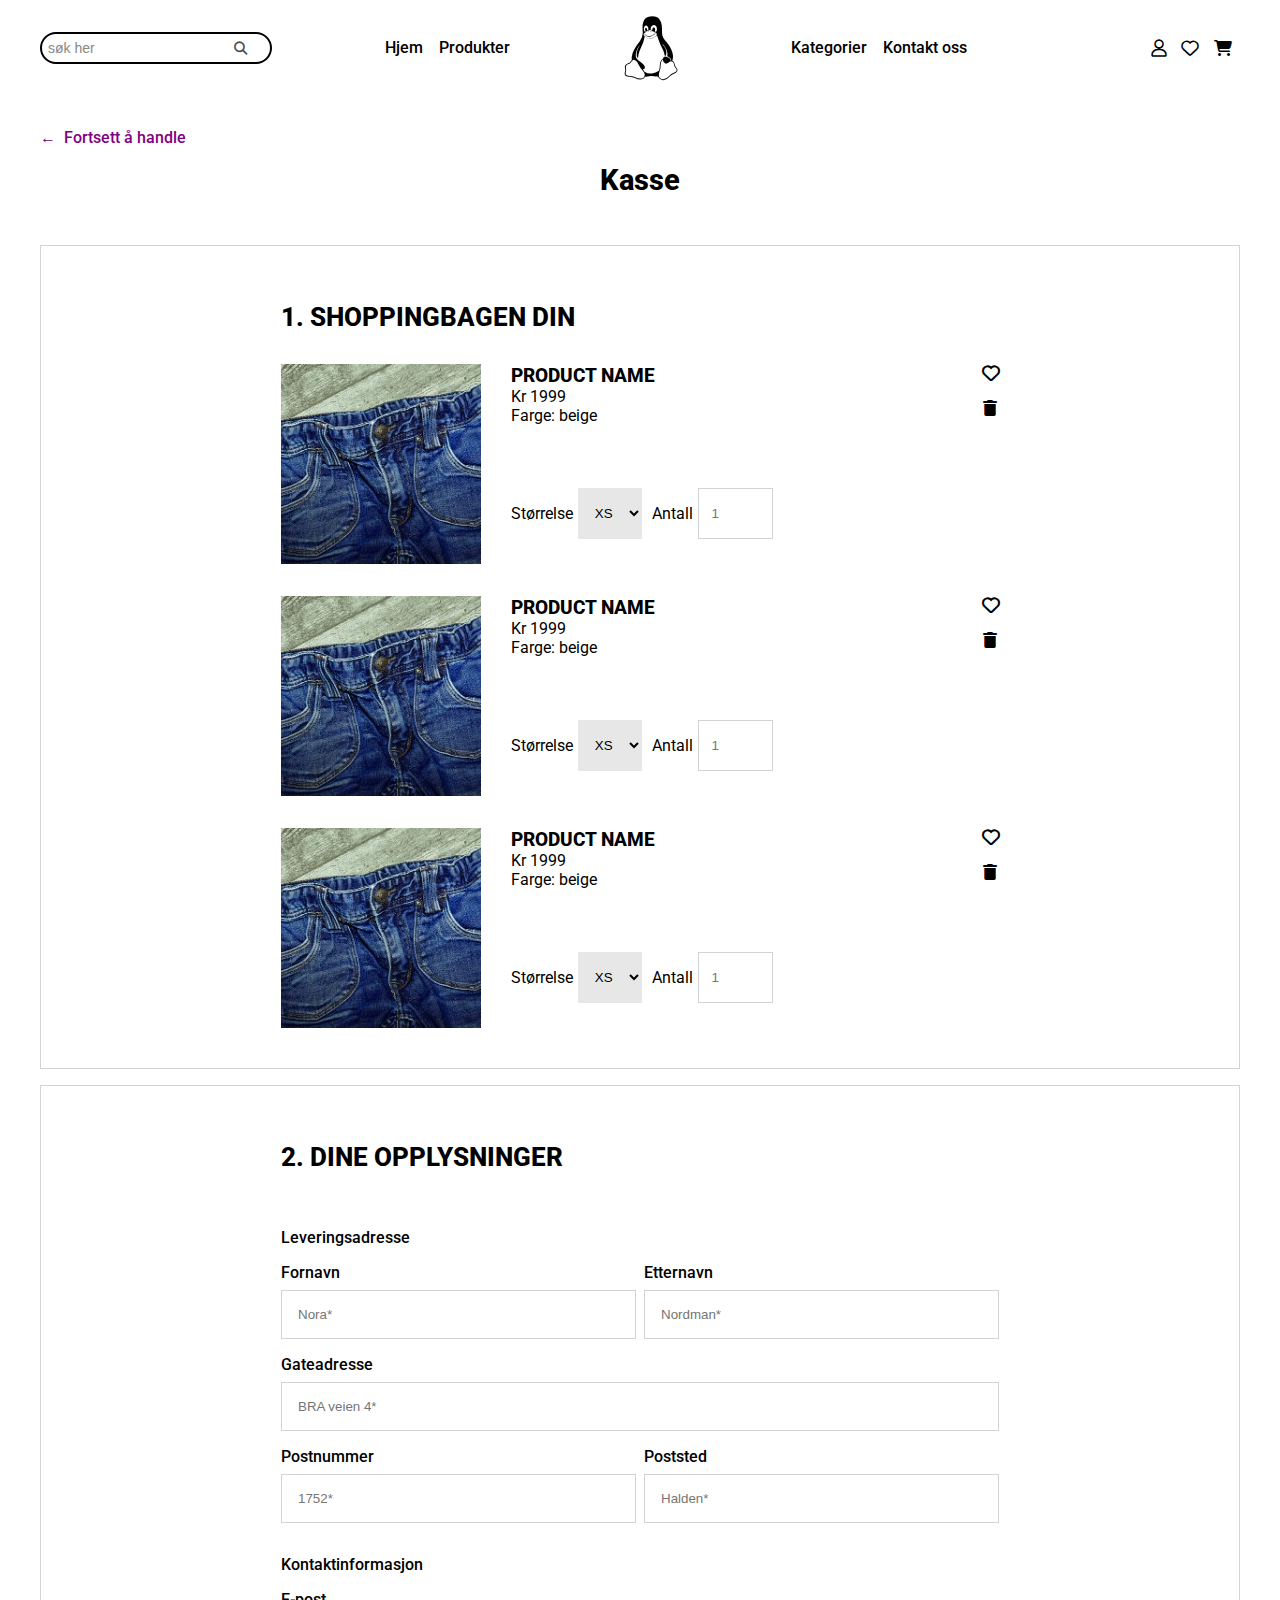
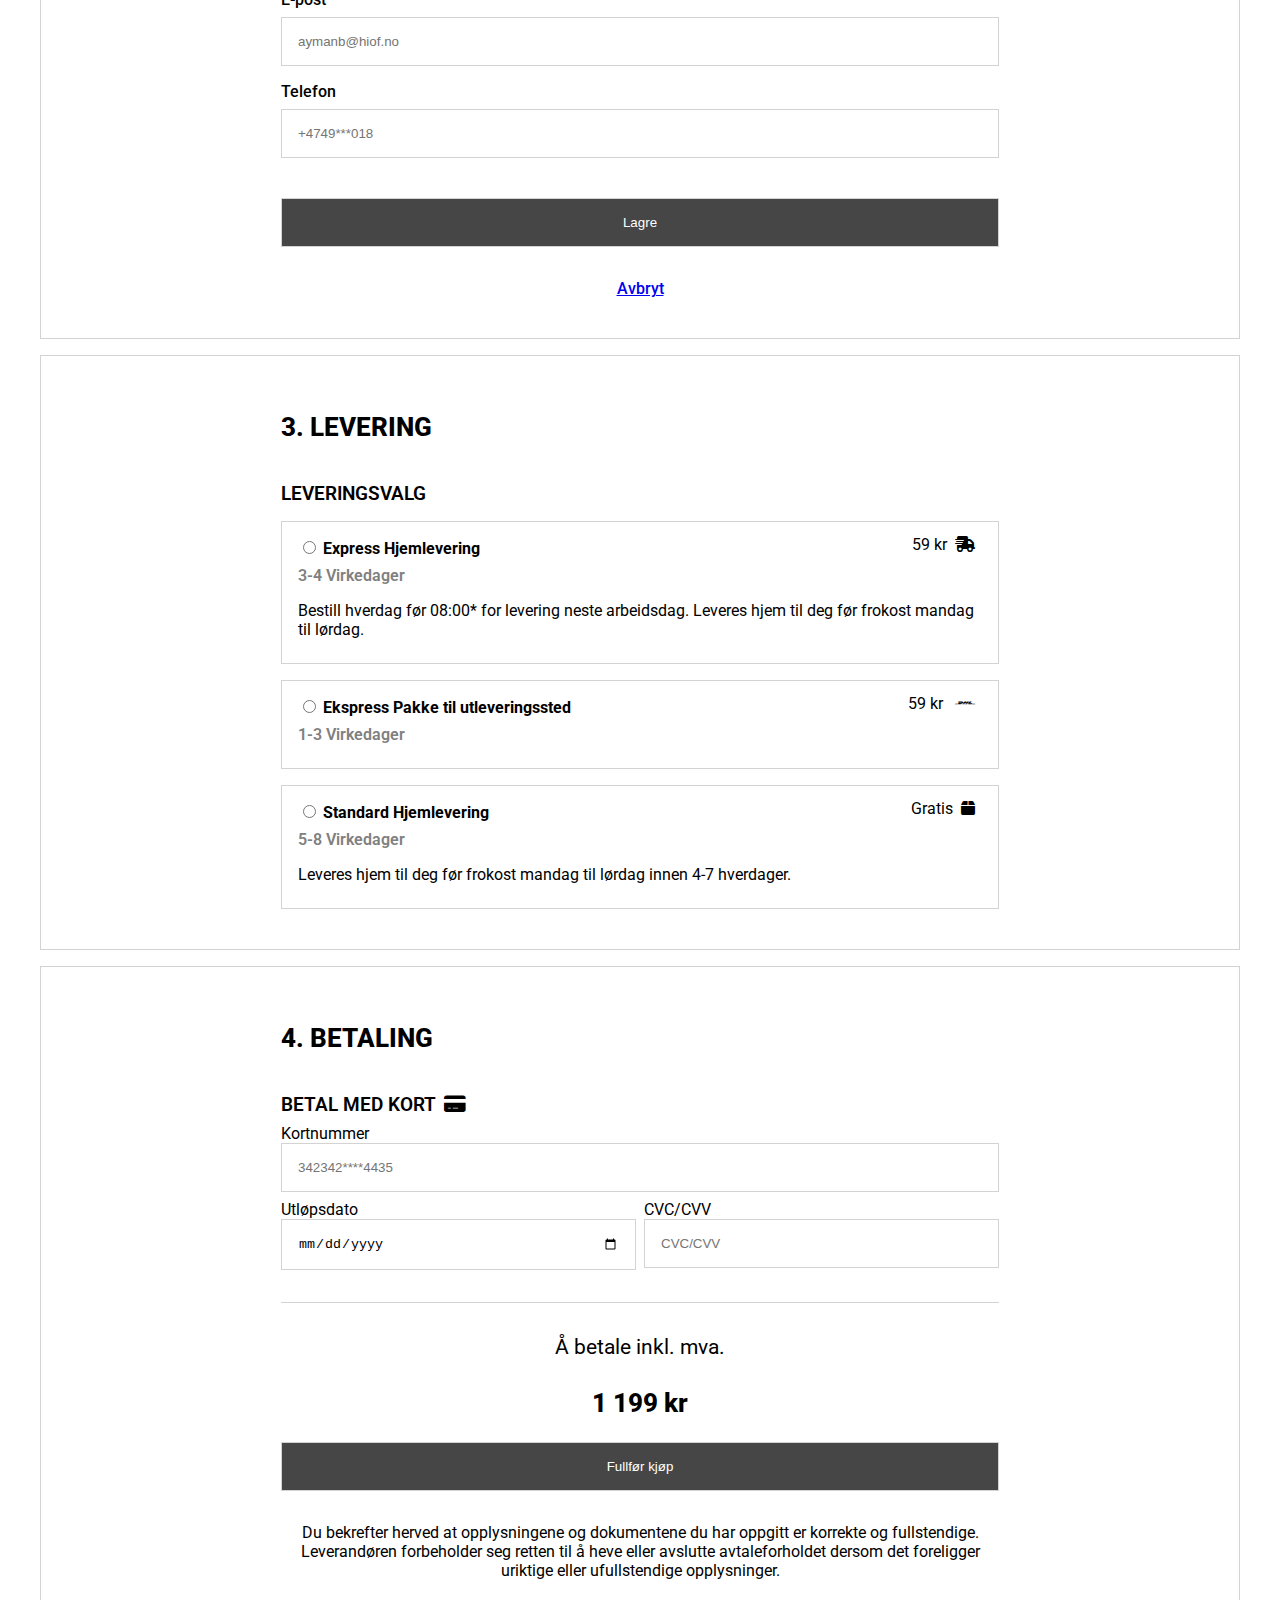
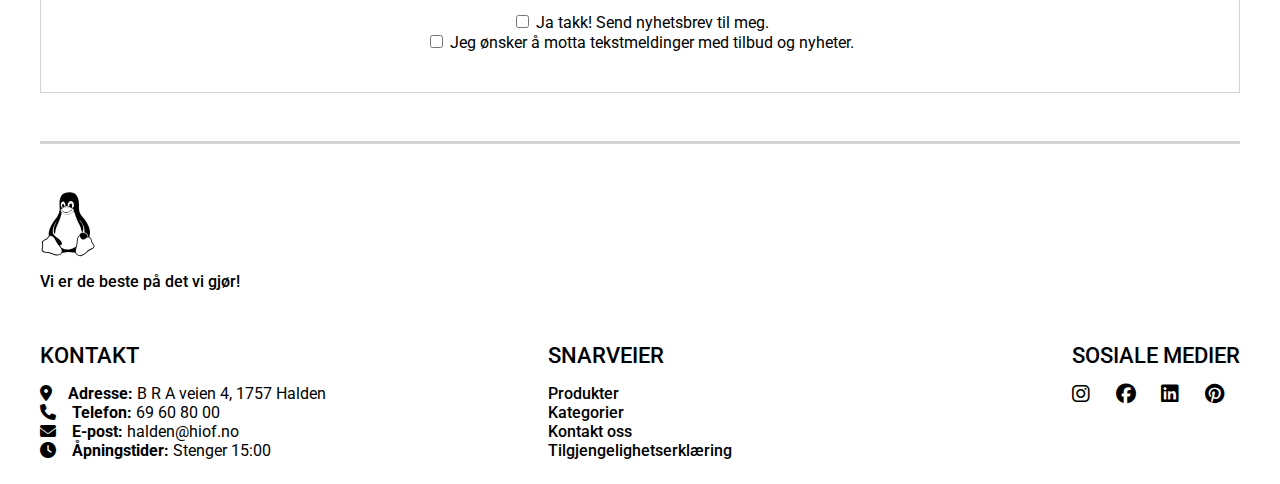
==== commit 89ef2991: "Accessibility for product.html" ====
--- a/checkout.html
+++ b/checkout.html
@@ -32,26 +32,25 @@
     <meta itemprop="priceRange" content="$$$">
     <header id="site-header">
         <form id="search-bar">
-            <label>
-                <input type="search" placeholder="søk her" id="search">
-                </label>
-                <button type="submit"><i class="fa-solid fa-magnifying-glass"></i></button>
+            <label for="search" class="visually-hidden">Søk: </label>
+            <input type="search" placeholder="søk her" id="search" aria-label="Søkefelt">
+            <button type="submit" aria-label="Søkeknapp"><i class="fa-solid fa-magnifying-glass"></i></button>
         </form>
         <nav id="site-nav">
             <ul>
                 <li><a href="index.html">Hjem</a></li>
                 <li><a href="index.html#pop-products">Produkter</a></li>
             </ul>
-            <a href="index.html"><i class="fa-brands fa-linux"></i></a>
+            <a href="index.html" itemprop="logo" aria-label="Sidelogo som linker til hjemmeside"><i class="fa-brands fa-linux"></i></a>
             <ul>
                 <li><a href="index.html#pop-categories">Kategorier</a></li>
                 <li><a href="#footer-contact">Kontakt oss</a>
             </ul>
         </nav>
         <nav id="customer-nav">
-            <a href="#"><i class="fa-regular fa-user"></i></a>
-            <a href="#"><i class="fa-regular fa-heart"></i></a>
-            <a href="checkout.html"><i class="fa-solid fa-cart-shopping"></i></a>
+            <a href="#" aria-label="Link til brukerprofilen din"><i class="fa-regular fa-user"></i></a>
+            <a href="#" aria-label="Link til favorittvarene dine"><i class="fa-regular fa-heart"></i></a>
+            <a href="checkout.html" aria-label="Link til handlekurven din"><i class="fa-solid fa-cart-shopping"></i></a>
         </nav>
     </header>
     <main>
@@ -252,7 +251,7 @@
             <p itemprop="slogan">Vi er de beste på det vi gjør!</p>
         </section>
         <section id="footer-contact">
-            <h4>KONTAKT</h4>
+            <h3>KONTAKT</h3>
             <ul>
                 <li itemprop="address"><i class="fa-solid fa-location-dot"></i><b>Adresse:</b> B R A veien 4, 1757 Halden</li>
                 <li itemprop="telephone"><i class="fa-solid fa-phone"></i><b>Telefon:</b> 69 60 80 00</li>
@@ -261,23 +260,23 @@
             </ul>
         </section>
         <section id="footer-shortcuts">
-            <h4>SNARVEIER</h4>
+            <h3>SNARVEIER</h3>
             <nav>
                 <ul>
-                    <li><a href="index.html/#pop-products">Produkter</a></li>
-                    <li><a href="index.html/#pop-categories">Kategorier</a></li>
+                    <li><a href="index.html#pop-products">Produkter</a></li>
+                    <li><a href="index.html#pop-categories">Kategorier</a></li>
                     <li><a href="#footer-contact">Kontakt oss</a></li>
                     <li><a href="#">Tilgjengelighetserklæring</a></li>
                 </ul>
             </nav>
         </section>
         <section id="footer-some">
-            <h4>SOSIALE MEDIER</h4>
-            <ul>
-                <li><a href="https://www.instagram.com"><i class="fa-brands fa-instagram"></i></a></li>
-                <li><a href="https://www.facebook.com"><i class="fa-brands fa-facebook"></i></a></li>
-                <li><a href="https://www.linkedin.com"><i class="fa-brands fa-linkedin"></i></a></li>
-                <li><a href="https://www.pinterest.com"><i class="fa-brands fa-pinterest"></i></a></li>
+            <h3>SOSIALE MEDIER</h3>
+            <ul>
+                <li><a href="https://www.instagram.com" aria-label="Link til Instagram profilen vår"><i class="fa-brands fa-instagram"></i></a></li>
+                <li><a href="https://www.facebook.com" aria-label="Link til Facebook profilen vår"><i class="fa-brands fa-facebook"></i></a></li>
+                <li><a href="https://www.linkedin.com" aria-label="Link til LinkedIn profilen vår"><i class="fa-brands fa-linkedin"></i></a></li>
+                <li><a href="https://www.pinterest.com" aria-label="Link til Pinterest profilen vår"><i class="fa-brands fa-pinterest"></i></a></li>
             </ul>
         </section>
     </footer>
--- a/css/style.css
+++ b/css/style.css
@@ -359,16 +359,16 @@
                 border: 1px solid black;
             }
         }
-    }
-
-    h2 {
-        position: absolute;
-        color: white;
-        top: 50%;
-        left: 50%;
-        transform: translate(-50%, -50%);
-        text-align: center;
-        z-index: 1;
+
+        h2 {
+            position: absolute;
+            color: magenta;
+            top: 50%;
+            left: 50%;
+            transform: translate(-50%, -50%);
+            text-align: center;
+            z-index: 1;
+        }
     }
 }
 
@@ -467,7 +467,7 @@
     border-top: 3px solid lightgrey;
     padding-top: 3rem;
 
-    section h4 {
+    section h3 {
         font-weight: 500;
     }
 }
@@ -611,11 +611,11 @@
     max-width: 440px;
 
     a {
-        color: grey;
+        color: black;
         font-weight: 400;
     }
 
-    h2 {
+    h1 {
         margin-bottom: 0.5rem;
     }
 }
@@ -1131,8 +1131,12 @@
 
     #banner-3 figcaption {
 
-        h1, p {
+        h1, p {color: rgb(160, 30, 30);}
+
+        a {
+            background-color: rgb(160, 30, 30);
             color: white;
+            border: none;
         }
     }
 
@@ -1416,9 +1420,10 @@
         grid-column: 1/3;
         grid-row: 4/5;
         justify-self: center;
-    }
-
-    h3 {
+        font-size: 1.3rem;
+    }
+
+    #payment-form h3 {
         grid-column: 1/3;
         grid-row: 5/6;
         justify-self: center;
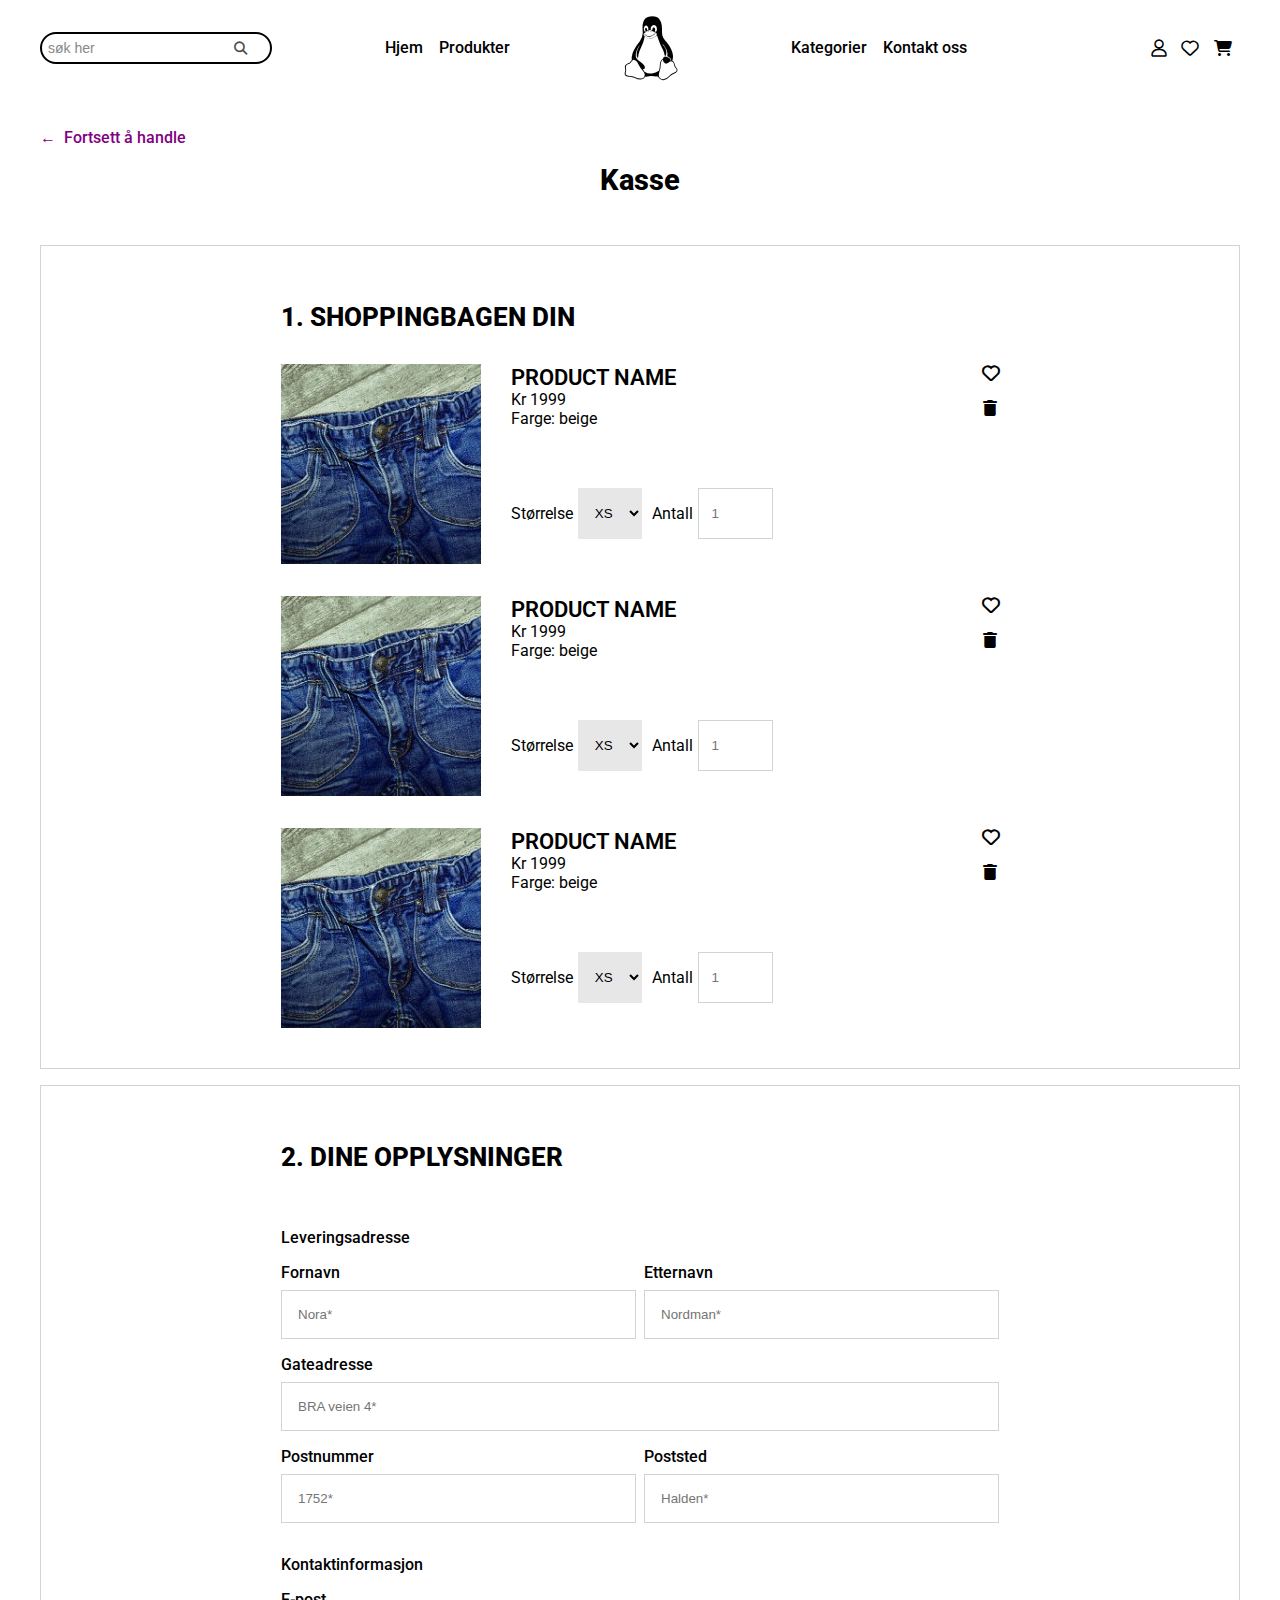
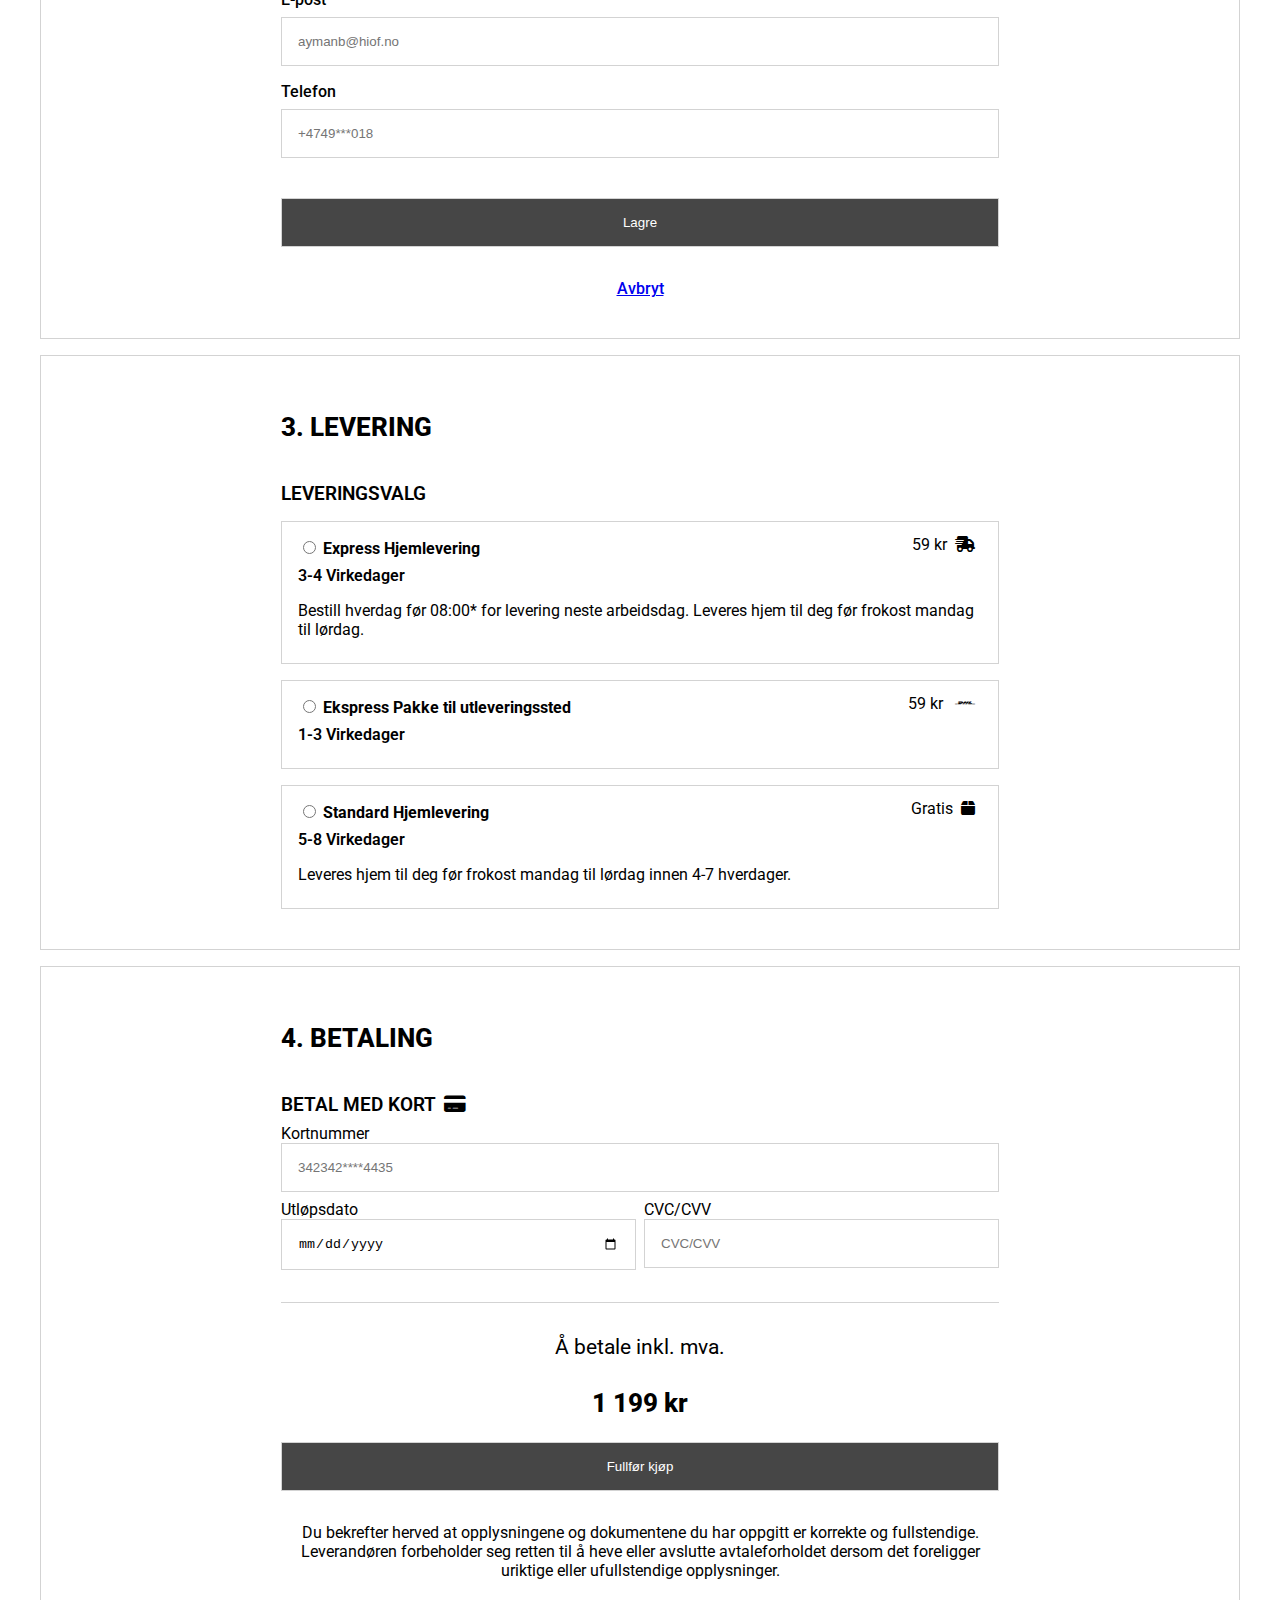
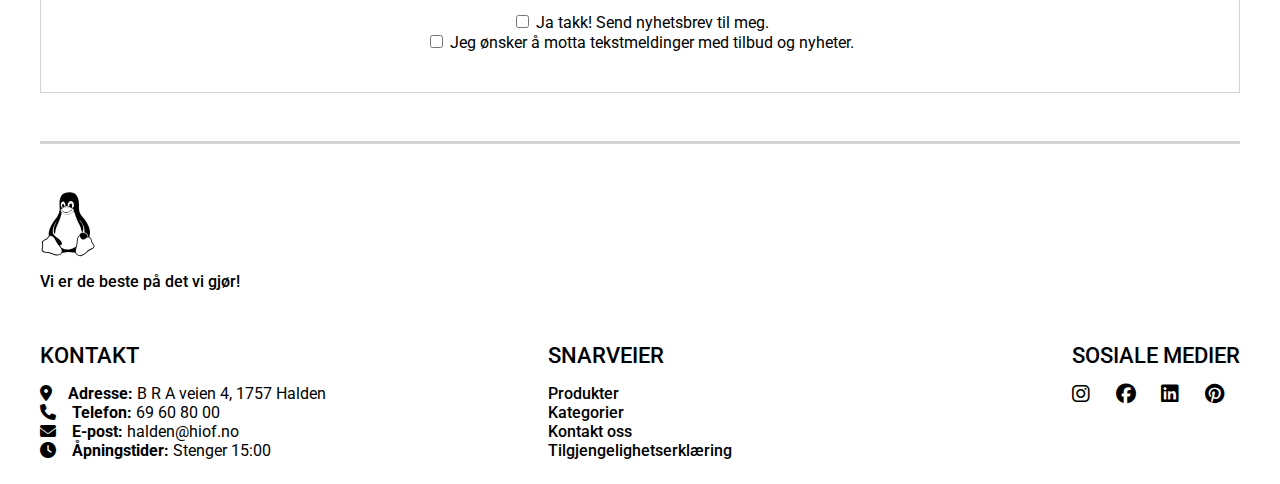
==== commit 921e7960: "Accessibility changes/additions" ====
--- a/checkout.html
+++ b/checkout.html
@@ -60,16 +60,16 @@
             <h2>1. SHOPPINGBAGEN DIN</h2>
             <article class="checkout-product">
                 <figure>
-                    <img src="images/jeans_200x200.jpg" alt="">
+                    <img src="images/jeans_200x200.jpg" alt="Mørk blå jeans av høy kvalitet.">
                     <figcaption>
-                        <h4>PRODUCT NAME</h4>
+                        <h3>PRODUCT NAME</h3>
                         <p>Kr 1999</p>
                         <p>Farge: beige</p>
                     </figcaption>
                 </figure>
                 <form class="checkout-form">
                     <p>Størrelse</p>
-                    <select class="cart-size-menu" name="size">
+                    <select class="cart-size-menu" name="size" aria-label="Velg størrelse.">
                         <option>XS</option>
                         <option>S</option>
                         <option>M</option>
@@ -86,16 +86,16 @@
             </article>
             <article class="checkout-product">
                 <figure>
-                    <img src="images/jeans_200x200.jpg" alt="">
+                    <img src="images/jeans_200x200.jpg" alt="Mørk blå jeans av høy kvalitet.">
                     <figcaption>
-                        <h4>PRODUCT NAME</h4>
+                        <h3>PRODUCT NAME</h3>
                         <p>Kr 1999</p>
                         <p>Farge: beige</p>
                     </figcaption>
                 </figure>
                 <form class="checkout-form">
                     <p>Størrelse</p>
-                    <select class="cart-size-menu" name="size">
+                    <select class="cart-size-menu" name="size" aria-label="Velg størrelse.">
                         <option>XS</option>
                         <option>S</option>
                         <option>M</option>
@@ -112,16 +112,16 @@
             </article>
             <article class="checkout-product">
                 <figure>
-                    <img src="images/jeans_200x200.jpg" alt="">
+                    <img src="images/jeans_200x200.jpg" alt="Mørk blå jeans av høy kvalitet.">
                     <figcaption>
-                        <h4>PRODUCT NAME</h4>
+                        <h3>PRODUCT NAME</h3>
                         <p>Kr 1999</p>
                         <p>Farge: beige</p>
                     </figcaption>
                 </figure>
                 <form class="checkout-form">
                     <p>Størrelse</p>
-                    <select class="cart-size-menu" name="size">
+                    <select class="cart-size-menu" name="size" aria-label="Velg størrelse.">
                         <option>XS</option>
                         <option>S</option>
                         <option>M</option>
--- a/css/style.css
+++ b/css/style.css
@@ -43,7 +43,33 @@
     font-weight: 600;
 }
 
-header { /* Check if it's better to use #site-header instead, and adjust the other headers */
+.snarvei {
+    position: absolute;
+    left: -2000px;
+    top: 0px;
+    color: black;
+}
+    
+    .snarvei:focus {
+    left: 0px;
+}
+
+.hopp-topp {
+    position: absolute;
+    right: 0px;
+    bottom: 0px;
+    position: fixed;
+    color: black;
+    z-index: 999;
+    text-decoration: none;
+    padding: 0.5rem;
+    background-color: black;
+    color: white;
+}
+
+
+
+header {
     display: flex;
     flex-direction: column;
     width: 100%;
@@ -367,7 +393,7 @@
             left: 50%;
             transform: translate(-50%, -50%);
             text-align: center;
-            z-index: 1;
+            z-index: 100;
         }
     }
 }
@@ -857,7 +883,6 @@
         }
 
         .delivery-time {
-            color: grey;
             font-weight: 600;
         }
 
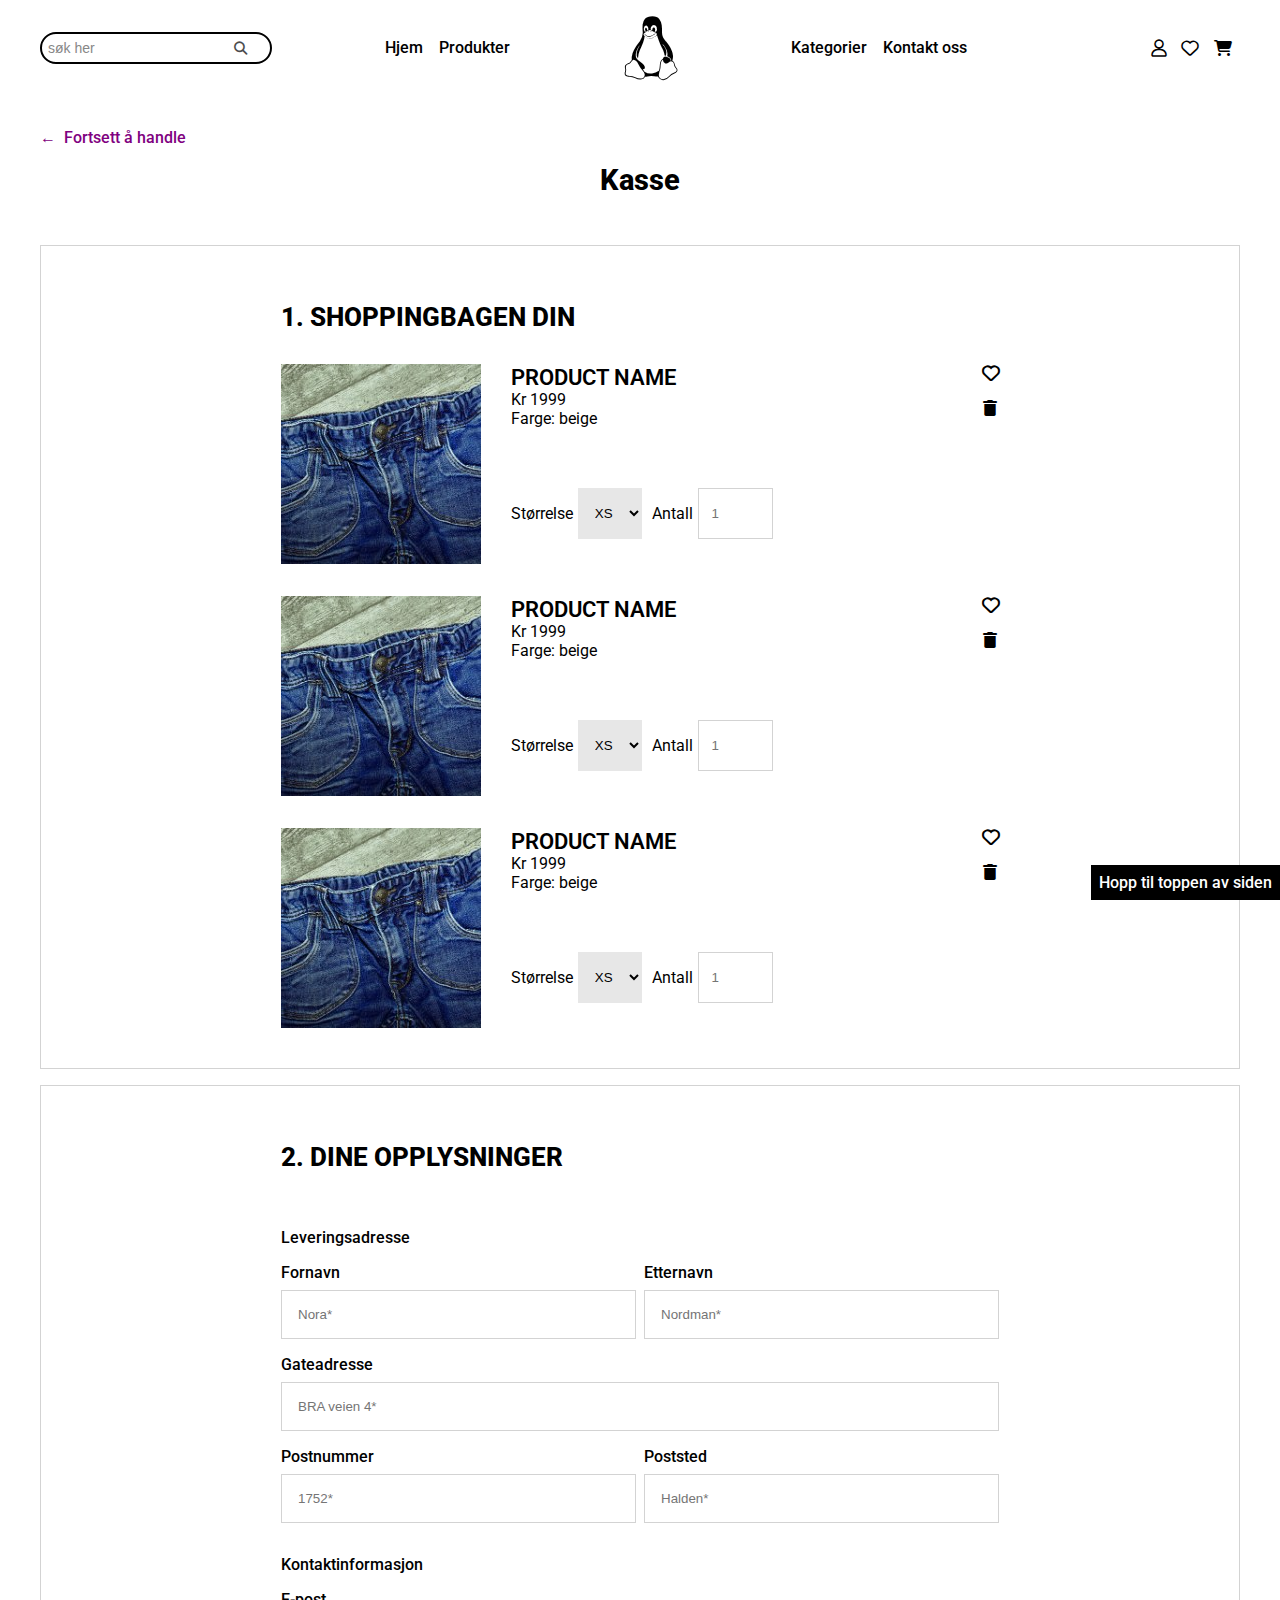
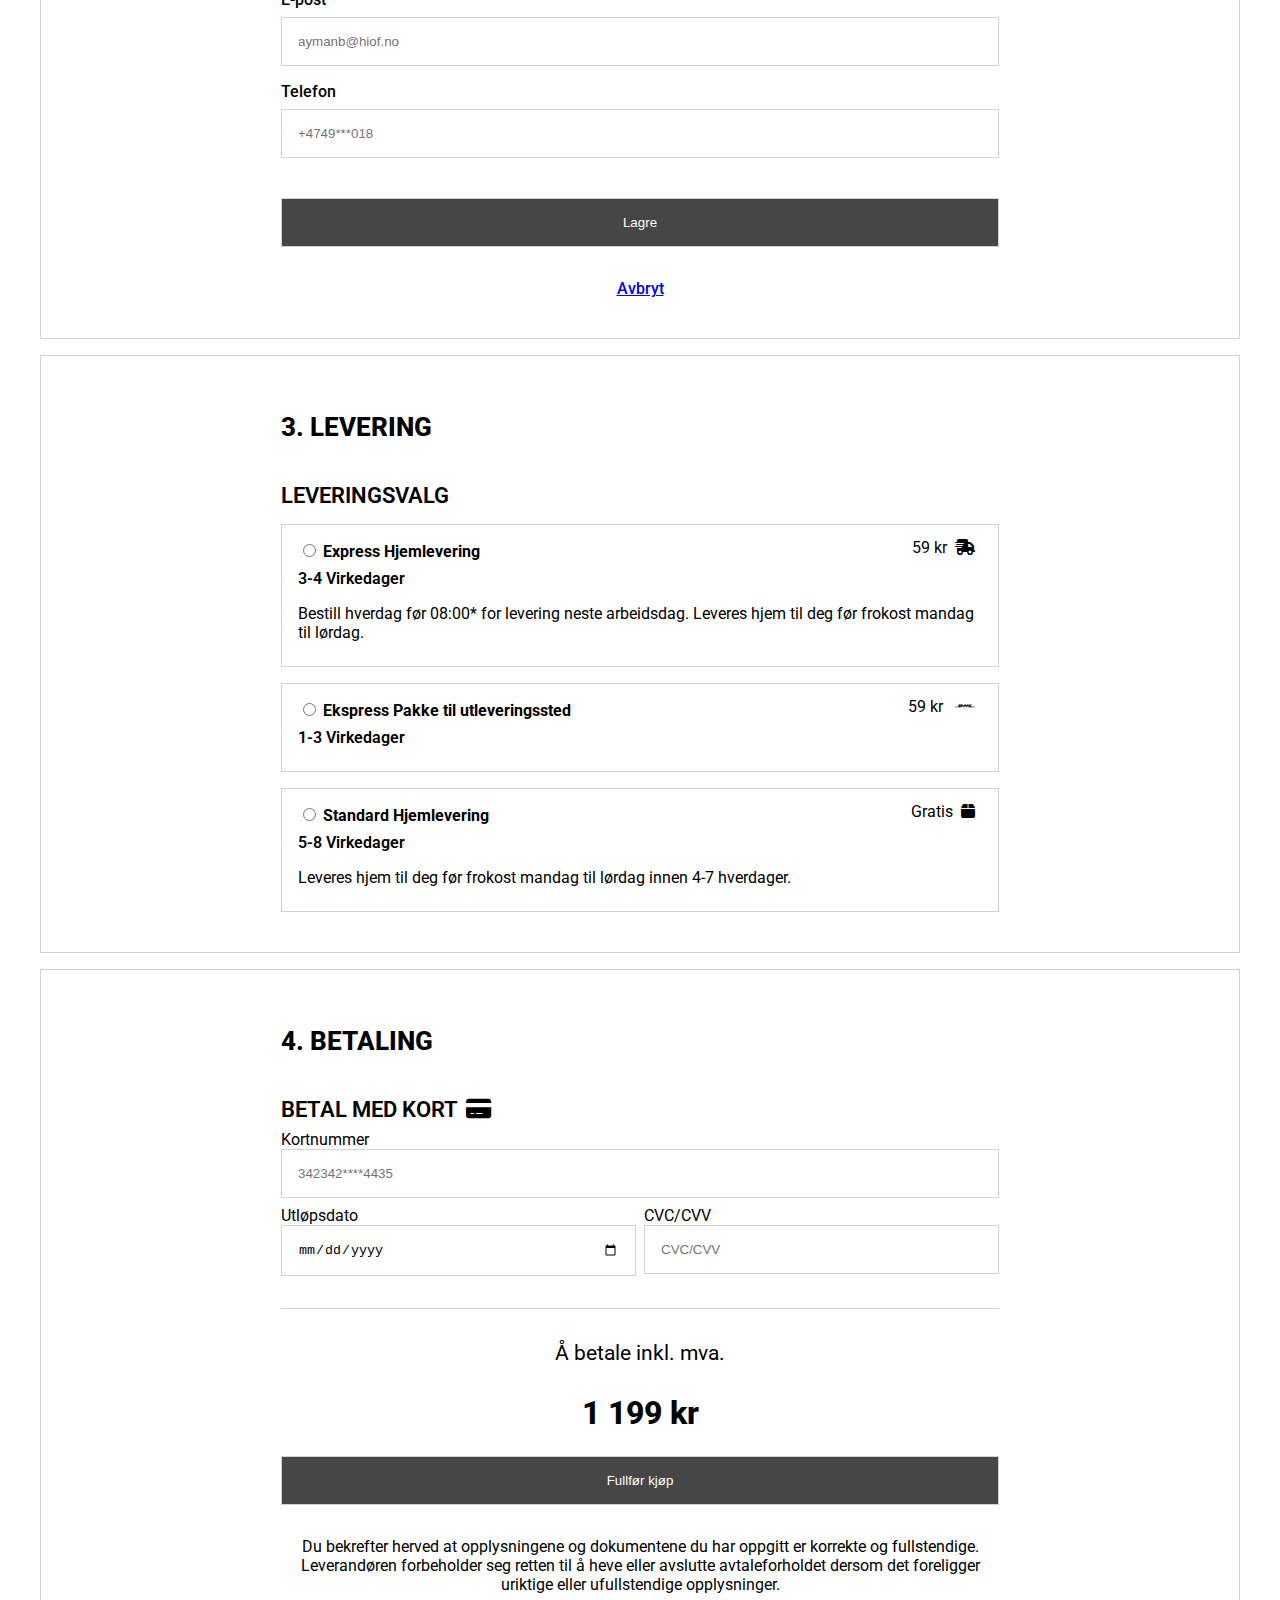
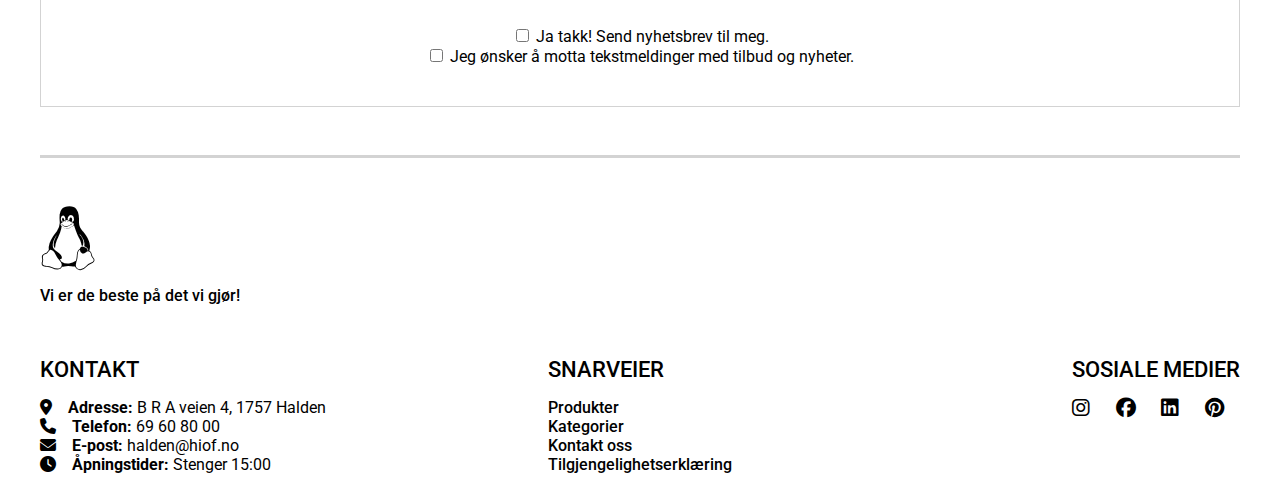
==== commit 00799e2f: "Fixed header hierarchy to comply with WCAG 1.3.1 and more" ====
--- a/checkout.html
+++ b/checkout.html
@@ -25,11 +25,15 @@
     <link rel="stylesheet" href="ikoner/css/fontawesome.css">
     <link rel="stylesheet" href="ikoner/css/brands.css">
     <link rel="stylesheet" href="css/style.css">
-    <title>Min nettbutikk | FASHION</title>
+    <title>Mote nettbutikk | Kasse</title>
 </head>
-<body itemscope itemtype="https://schema.org/ClothingStore">
+<body itemscope itemtype="https://schema.org/ClothingStore"> <!-- La til schema for SEO -->
     <meta itemprop="name" content="Ayman's motebutikk">
+    <!-- La til schema ^ for SEO -->
     <meta itemprop="priceRange" content="$$$">
+    <!-- La til schema ^ for SEO -->
+    <a href="#pop-categories" id="snarvei" aria-label="Skip to main content.">Hopp til hovedinnholdet</a>
+    <a href="#site-header" id="hopp-topp" aria-label="Jump back to top of the page.">Hopp til toppen av siden</a>
     <header id="site-header">
         <form id="search-bar">
             <label for="search" class="visually-hidden">Søk: </label>
@@ -177,7 +181,7 @@
         <section class="checkout-container">
             <h2>3. LEVERING</h2>
             <form id="delivery-form">
-                <h4>LEVERINGSVALG</h4>
+                <h3>LEVERINGSVALG</h3>
                 <label>
                     <input type="radio" id="express-home" name="choice">
                     <span class="delivery-type">Express Hjemlevering</span>     
@@ -209,7 +213,7 @@
         <section class="checkout-container">
             <h2>4. BETALING</h2>
             <form id="payment-form">
-                <h4>BETAL MED KORT<i class="fa-solid fa-credit-card"></i></h4>
+                <h3>BETAL MED KORT<i class="fa-solid fa-credit-card"></i></h3>
                 <label id="card-num-label">
                 Kortnummer
                 <input type="number" placeholder="342342****4435" id="card-number">
@@ -223,7 +227,7 @@
                 <input type="number" placeholder="CVC/CVV" id="card-cvc">
                 </label>
                 <p>Å betale inkl. mva.</p>
-                <h3>1 199 kr</h3>
+                <h4>1 199 kr</h4>
                 <input type="submit" id="purchase-btn" value="Fullfør kjøp">
             </form>
             <p id="p-payment-terms">
@@ -277,6 +281,7 @@
                 <li><a href="https://www.facebook.com" aria-label="Link til Facebook profilen vår"><i class="fa-brands fa-facebook"></i></a></li>
                 <li><a href="https://www.linkedin.com" aria-label="Link til LinkedIn profilen vår"><i class="fa-brands fa-linkedin"></i></a></li>
                 <li><a href="https://www.pinterest.com" aria-label="Link til Pinterest profilen vår"><i class="fa-brands fa-pinterest"></i></a></li>
+                <!-- La til aria-label ^ for bedre tilgjengelighet -->
             </ul>
         </section>
     </footer>
--- a/css/style.css
+++ b/css/style.css
@@ -43,18 +43,18 @@
     font-weight: 600;
 }
 
-.snarvei {
+#snarvei {
     position: absolute;
     left: -2000px;
     top: 0px;
     color: black;
 }
     
-    .snarvei:focus {
+#snarvei:focus {
     left: 0px;
 }
 
-.hopp-topp {
+#hopp-topp {
     position: absolute;
     right: 0px;
     bottom: 0px;
@@ -641,7 +641,7 @@
         font-weight: 400;
     }
 
-    h1 {
+    h2 {
         margin-bottom: 0.5rem;
     }
 }
@@ -916,11 +916,11 @@
         flex-direction: column;
     }
 
-    h3, p {align-self: center;}
-
-    h3 {
+    h4, p {align-self: center;}
+
+    h4 {
         font-weight: 800;
-        font-size: 1.6rem;
+        font-size: 2rem;
     }
 
     i {padding-left: 0.5rem;}
@@ -1283,22 +1283,13 @@
         }
     }
 
-       /* .product-card {
-
-        .rec-prod-img {
-            min-width: 250px;
-            min-height: 250px;
-        }
-    } */
-
     /* checkout.html */
 
     .checkout-container {
         display: flex;
         flex-direction: column;
         align-items: center;
-        padding: 2.5rem 15rem; /* Foretrekker width: 65% i .checkout-product osv., 
-                                  men dette er enklere siden h2 er utenfor og den må være perfekt :)*/
+        padding: 2.5rem 15rem;
 
         h2 {align-self: flex-start;}
     }
@@ -1421,7 +1412,7 @@
         width: 100%;
     }
 
-    h4 {
+    h3 {
         grid-column: 1/3;
         grid-row: 1/2;
     }
@@ -1448,7 +1439,7 @@
         font-size: 1.3rem;
     }
 
-    #payment-form h3 {
+    #payment-form h4 {
         grid-column: 1/3;
         grid-row: 5/6;
         justify-self: center;
